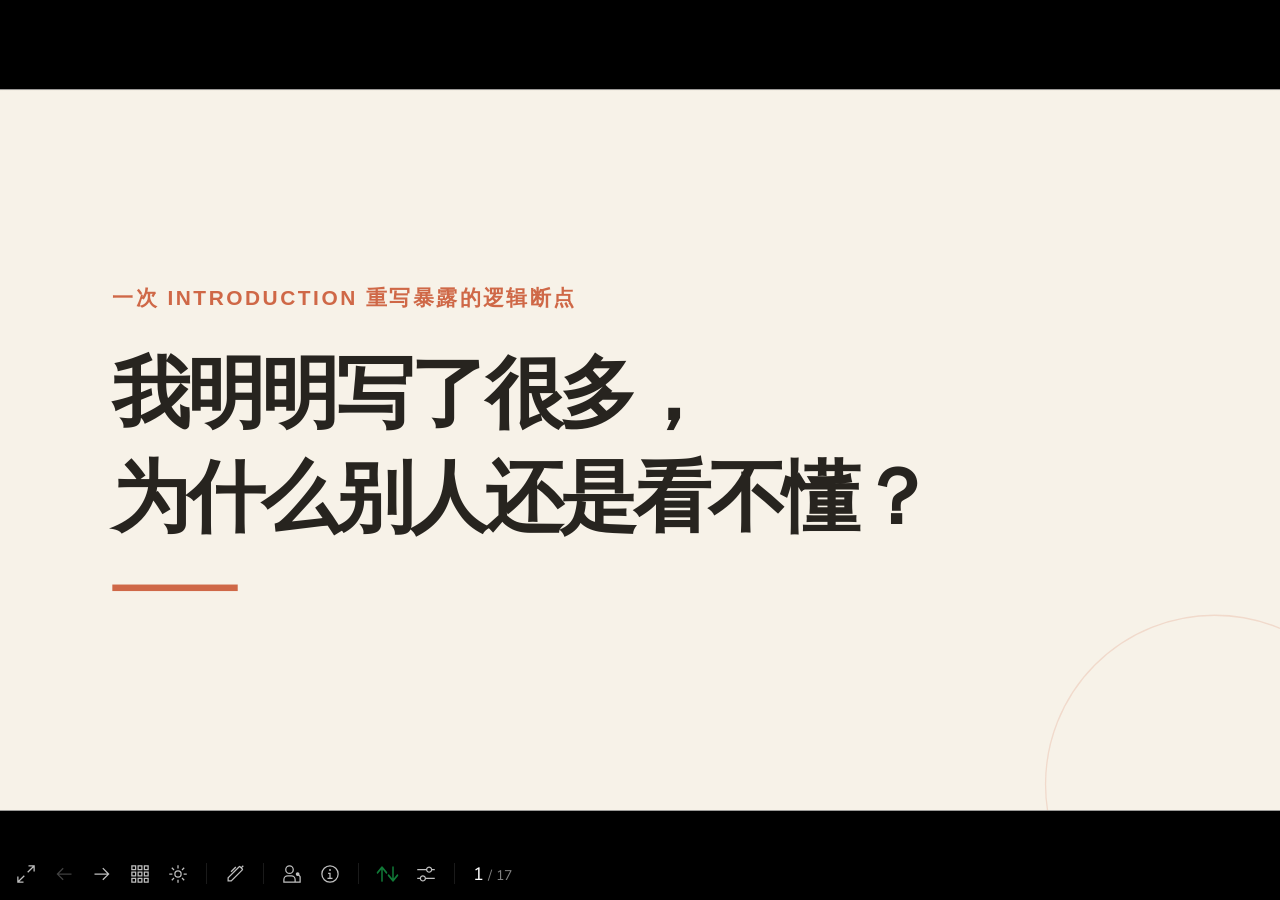
==== index.html @ 4e437a88 "init" ====
<!DOCTYPE html>
<html lang="en">
<head>
<meta charset="utf-8">
<meta name="viewport" content="width=device-width, initial-scale=1">
<title>我明明写了很多，为什么别人还是看不懂？ - Slidev</title>
<link rel="stylesheet" href="https://fonts.googleapis.com/css2?family=Nunito+Sans:wght@200;400;600&family=Fira+Code:wght@200;400;600&display=swap" type="text/css">
<link rel="icon" href="https://cdn.jsdelivr.net/gh/slidevjs/slidev/assets/favicon.png">
<meta http-equiv="Content-Type" content="text/html; charset=UTF-8">
<meta property="slidev:version" content="52.18.0">
<meta name="description" content="&quot;一次 Introduction 重写带来的逻辑表达反思&quot;">
<meta property="og:title" content="我明明写了很多，为什么别人还是看不懂？ - Slidev">
<meta property="og:description" content="&quot;一次 Introduction 重写带来的逻辑表达反思&quot;">  <script type="module" crossorigin src="/assets/index-DtK5-fN3.js"></script>
  <link rel="modulepreload" crossorigin href="/assets/rolldown-runtime-QTnfLwEv.js">
  <link rel="modulepreload" crossorigin href="/assets/modules/shiki-d3azfjX4.js">
  <link rel="modulepreload" crossorigin href="/assets/_plugin-vue_export-helper-BDNMzG2s.js">
  <link rel="modulepreload" crossorigin href="/assets/modules/vue-CnEUU8X8.js">
  <link rel="modulepreload" crossorigin href="/assets/slidev/context-n7E40d1c.js">
  <link rel="modulepreload" crossorigin href="/assets/slidev/useNav-CLJ7ISI-.js">
  <link rel="modulepreload" crossorigin href="/assets/syncState-e3DJN1lL.js">
  <link rel="stylesheet" crossorigin href="/assets/modules/shiki-BrmBd2_v.css">
  <link rel="stylesheet" crossorigin href="/assets/index-ijHdXy5P.css">
</head>
<body>
  <div id="app"></div>
  <div id="mermaid-rendering-container"></div>
  
</body>
</html>
---- assets/modules/shiki-BrmBd2_v.css ----
.shiki-magic-move-container{white-space:pre;position:relative}.shiki-magic-move-line-number{opacity:.3;-webkit-user-select:none;user-select:none}.shiki-magic-move-item{transition:color var(--smm-duration,.5s) var(--smm-easing,"ease");display:inline-block}.shiki-magic-move-enter-active,.shiki-magic-move-leave-active,.shiki-magic-move-move{transition:all var(--smm-duration,.5s) var(--smm-easing,"ease")}.shiki-magic-move-container-resize,.shiki-magic-move-container-restyle{transition:all var(--smm-duration,.5s) var(--smm-easing,"ease");transition-delay:calc(var(--smm-duration,.5s)*var(--smm-delay-container,1))}.shiki-magic-move-move{transition-delay:calc(var(--smm-duration,.5s)*var(--smm-delay-move,1) + var(--smm-stagger,0));z-index:1}.shiki-magic-move-enter-active{transition-delay:calc(var(--smm-duration,.5s)*var(--smm-delay-enter,1) + var(--smm-stagger,0));z-index:1}.shiki-magic-move-leave-active{transition-delay:calc(var(--smm-duration,.5s)*var(--smm-delay-leave,1) + var(--smm-stagger,0))}.shiki-magic-move-enter-from,.shiki-magic-move-leave-to{opacity:0}br.shiki-magic-move-leave-active{display:none}.resize-observer[data-v-b329ee4c]{z-index:-1;pointer-events:none;opacity:0;background-color:#0000;border:none;width:100%;height:100%;display:block;position:absolute;top:0;left:0;overflow:hidden}.resize-observer[data-v-b329ee4c] object{pointer-events:none;z-index:-1;width:100%;height:100%;display:block;position:absolute;top:0;left:0;overflow:hidden}.v-popper__popper{z-index:10000;outline:none;top:0;left:0}.v-popper__popper.v-popper__popper--hidden{visibility:hidden;opacity:0;pointer-events:none;transition:opacity .15s,visibility .15s}.v-popper__popper.v-popper__popper--shown{visibility:visible;opacity:1;transition:opacity .15s}.v-popper__popper.v-popper__popper--skip-transition,.v-popper__popper.v-popper__popper--skip-transition>.v-popper__wrapper{transition:none!important}.v-popper__backdrop{width:100%;height:100%;display:none;position:absolute;top:0;left:0}.v-popper__inner{box-sizing:border-box;position:relative;overflow-y:auto}.v-popper__inner>div{z-index:1;max-width:inherit;max-height:inherit;position:relative}.v-popper__arrow-container{width:10px;height:10px;position:absolute}.v-popper__popper--arrow-overflow .v-popper__arrow-container,.v-popper__popper--no-positioning .v-popper__arrow-container{display:none}.v-popper__arrow-inner,.v-popper__arrow-outer{border-style:solid;width:0;height:0;position:absolute;top:0;left:0}.v-popper__arrow-inner{visibility:hidden;border-width:7px}.v-popper__arrow-outer{border-width:6px}.v-popper__popper[data-popper-placement^=top] .v-popper__arrow-inner,.v-popper__popper[data-popper-placement^=bottom] .v-popper__arrow-inner{left:-2px}.v-popper__popper[data-popper-placement^=top] .v-popper__arrow-outer,.v-popper__popper[data-popper-placement^=bottom] .v-popper__arrow-outer{left:-1px}.v-popper__popper[data-popper-placement^=top] .v-popper__arrow-inner,.v-popper__popper[data-popper-placement^=top] .v-popper__arrow-outer{border-bottom-width:0;border-bottom-color:#0000!important;border-left-color:#0000!important;border-right-color:#0000!important}.v-popper__popper[data-popper-placement^=top] .v-popper__arrow-inner{top:-2px}.v-popper__popper[data-popper-placement^=bottom] .v-popper__arrow-container{top:0}.v-popper__popper[data-popper-placement^=bottom] .v-popper__arrow-inner,.v-popper__popper[data-popper-placement^=bottom] .v-popper__arrow-outer{border-top-width:0;border-top-color:#0000!important;border-left-color:#0000!important;border-right-color:#0000!important}.v-popper__popper[data-popper-placement^=bottom] .v-popper__arrow-inner{top:-4px}.v-popper__popper[data-popper-placement^=bottom] .v-popper__arrow-outer{top:-6px}.v-popper__popper[data-popper-placement^=left] .v-popper__arrow-inner,.v-popper__popper[data-popper-placement^=right] .v-popper__arrow-inner{top:-2px}.v-popper__popper[data-popper-placement^=left] .v-popper__arrow-outer,.v-popper__popper[data-popper-placement^=right] .v-popper__arrow-outer{top:-1px}.v-popper__popper[data-popper-placement^=right] .v-popper__arrow-inner,.v-popper__popper[data-popper-placement^=right] .v-popper__arrow-outer{border-left-width:0;border-top-color:#0000!important;border-bottom-color:#0000!important;border-left-color:#0000!important}.v-popper__popper[data-popper-placement^=right] .v-popper__arrow-inner{left:-4px}.v-popper__popper[data-popper-placement^=right] .v-popper__arrow-outer{left:-6px}.v-popper__popper[data-popper-placement^=left] .v-popper__arrow-container{right:-10px}.v-popper__popper[data-popper-placement^=left] .v-popper__arrow-inner,.v-popper__popper[data-popper-placement^=left] .v-popper__arrow-outer{border-right-width:0;border-top-color:#0000!important;border-bottom-color:#0000!important;border-right-color:#0000!important}.v-popper__popper[data-popper-placement^=left] .v-popper__arrow-inner{left:-2px}.v-popper--theme-tooltip .v-popper__inner{color:#fff;background:#000c;border-radius:6px;padding:7px 12px 6px}.v-popper--theme-tooltip .v-popper__arrow-outer{border-color:#000c}.v-popper--theme-dropdown .v-popper__inner{color:#000;background:#fff;border:1px solid #ddd;border-radius:6px;box-shadow:0 6px 30px #0000001a}.v-popper--theme-dropdown .v-popper__arrow-inner{visibility:visible;border-color:#fff}.v-popper--theme-dropdown .v-popper__arrow-outer{border-color:#ddd}:root{--twoslash-border-color:#8888;--twoslash-underline-color:currentColor;--twoslash-highlighted-border:#c37d0d50;--twoslash-highlighted-bg:#c37d0d20;--twoslash-popup-bg:#f8f8f8;--twoslash-popup-color:inherit;--twoslash-popup-shadow:#00000014 0px 1px 4px;--twoslash-docs-color:#888;--twoslash-docs-font:sans-serif;--twoslash-code-font:inherit;--twoslash-code-font-size:1em;--twoslash-matched-color:inherit;--twoslash-unmatched-color:#888;--twoslash-cursor-color:#8888;--twoslash-error-color:#d45656;--twoslash-error-bg:#d4565620;--twoslash-warn-color:#c37d0d;--twoslash-warn-bg:#c37d0d20;--twoslash-tag-color:#3772cf;--twoslash-tag-bg:#3772cf20;--twoslash-tag-warn-color:var(--twoslash-warn-color);--twoslash-tag-warn-bg:var(--twoslash-warn-bg);--twoslash-tag-annotate-color:#1ba673;--twoslash-tag-annotate-bg:#1ba67320}@media (prefers-reduced-motion:reduce){.twoslash *{transition:none!important}}.twoslash:hover .twoslash-hover{border-color:var(--twoslash-underline-color)}.twoslash .twoslash-hover{border-bottom:1px dotted #0000;transition:border-color .3s;position:relative}.twoslash .twoslash-popup-container{opacity:0;background:var(--twoslash-popup-bg);color:var(--twoslash-popup-color);border:1px solid var(--twoslash-border-color);pointer-events:none;z-index:10;-webkit-user-select:none;user-select:none;text-align:left;box-shadow:var(--twoslash-popup-shadow);border-radius:4px;flex-direction:column;transition:opacity .3s;display:inline-flex;position:absolute;transform:translateY(1.1em)}.twoslash .twoslash-query-persisted .twoslash-popup-container{z-index:9;transform:translateY(1.5em)}.twoslash .twoslash-hover:hover .twoslash-popup-container,.twoslash .twoslash-error-hover:hover .twoslash-popup-container,.twoslash .twoslash-query-persisted .twoslash-popup-container,.twoslash .twoslash-query-line .twoslash-popup-container{opacity:1;pointer-events:auto}.twoslash .twoslash-popup-container:hover{-webkit-user-select:auto;user-select:auto}.twoslash .twoslash-popup-arrow{border-top:1px solid var(--twoslash-border-color);border-right:1px solid var(--twoslash-border-color);background:var(--twoslash-popup-bg);pointer-events:none;width:6px;height:6px;position:absolute;top:-4px;left:1em;transform:rotate(-45deg)}.twoslash .twoslash-popup-code,.twoslash .twoslash-popup-error,.twoslash .twoslash-popup-docs{padding:6px 8px!important}.twoslash .twoslash-popup-code{font-family:var(--twoslash-code-font);font-size:var(--twoslash-code-font-size)}.twoslash .twoslash-popup-docs{color:var(--twoslash-docs-color);font-family:var(--twoslash-docs-font);border-top:1px solid var(--twoslash-border-color);font-size:.8em}.twoslash .twoslash-popup-error{color:var(--twoslash-error-color);background-color:var(--twoslash-error-bg);font-family:var(--twoslash-docs-font);font-size:.8em}.twoslash .twoslash-popup-docs-tags{font-family:var(--twoslash-docs-font);flex-direction:column;display:flex}.twoslash .twoslash-popup-docs-tags,.twoslash .twoslash-popup-docs-tag-name{margin-right:.5em}.twoslash .twoslash-popup-docs-tag-name{font-family:var(--twoslash-code-font)}.twoslash .twoslash-query-line .twoslash-popup-container{margin-bottom:1.4em;position:relative;transform:translateY(.6em)}.twoslash .twoslash-error-line{background-color:var(--twoslash-error-bg);border-left:3px solid var(--twoslash-error-color);color:var(--twoslash-error-color);width:max-content;min-width:100%;margin:.2em 0;padding:6px 12px;position:relative}.twoslash .twoslash-error-line.twoslash-error-level-warning{background-color:var(--twoslash-warn-bg);border-left:3px solid var(--twoslash-warn-color);color:var(--twoslash-warn-color)}.twoslash .twoslash-error{background:url("data:image/svg+xml,%3Csvg%20xmlns%3D'http%3A%2F%2Fwww.w3.org%2F2000%2Fsvg'%20viewBox%3D'0%200%206%203'%20enable-background%3D'new%200%200%206%203'%20height%3D'3'%20width%3D'6'%3E%3Cg%20fill%3D'%23c94824'%3E%3Cpolygon%20points%3D'5.5%2C0%202.5%2C3%201.1%2C3%204.1%2C0'%2F%3E%3Cpolygon%20points%3D'4%2C0%206%2C2%206%2C0.6%205.4%2C0'%2F%3E%3Cpolygon%20points%3D'0%2C2%201%2C3%202.4%2C3%200%2C0.6'%2F%3E%3C%2Fg%3E%3C%2Fsvg%3E") 0 100% repeat-x;padding-bottom:2px}.twoslash .twoslash-error.twoslash-error-level-warning{background:url("data:image/svg+xml,%3Csvg%20xmlns%3D'http%3A%2F%2Fwww.w3.org%2F2000%2Fsvg'%20viewBox%3D'0%200%206%203'%20enable-background%3D'new%200%200%206%203'%20height%3D'3'%20width%3D'6'%3E%3Cg%20fill%3D'%23c37d0d'%3E%3Cpolygon%20points%3D'5.5%2C0%202.5%2C3%201.1%2C3%204.1%2C0'%2F%3E%3Cpolygon%20points%3D'4%2C0%206%2C2%206%2C0.6%205.4%2C0'%2F%3E%3Cpolygon%20points%3D'0%2C2%201%2C3%202.4%2C3%200%2C0.6'%2F%3E%3C%2Fg%3E%3C%2Fsvg%3E") 0 100% repeat-x;padding-bottom:2px}.twoslash .twoslash-completion-cursor{position:relative}.twoslash .twoslash-completion-cursor .twoslash-completion-list{-webkit-user-select:none;user-select:none;z-index:8;box-shadow:var(--twoslash-popup-shadow);background:var(--twoslash-popup-bg);border:1px solid var(--twoslash-border-color);margin:3px 0 0 -1px;display:inline-block;position:absolute;top:0;left:0;transform:translateY(1.2em)}.twoslash-completion-list{flex-direction:column;gap:4px;width:240px;padding:4px;font-size:.8rem;display:flex}.twoslash-completion-list:hover{-webkit-user-select:auto;user-select:auto}.twoslash-completion-list:before{background-color:var(--twoslash-cursor-color);content:" ";width:2px;height:1.4em;position:absolute;top:-1.6em;left:-1px}.twoslash-completion-list li{align-items:center;gap:.25em;line-height:1em;display:flex;overflow:hidden}.twoslash-completion-list li span.twoslash-completions-unmatched{color:var(--twoslash-unmatched-color)}.twoslash-completion-list .deprecated{opacity:.5;text-decoration:line-through}.twoslash-completion-list li span.twoslash-completions-matched{color:var(--twoslash-matched-color)}.twoslash-highlighted{background-color:var(--twoslash-highlighted-bg);border:1px solid var(--twoslash-highlighted-border);border-radius:4px;margin:-1px -3px;padding:1px 2px}.twoslash-completion-list .twoslash-completions-icon{color:var(--twoslash-unmatched-color);flex:none;width:1em}.twoslash .twoslash-tag-line{background-color:var(--twoslash-tag-bg);border-left:3px solid var(--twoslash-tag-color);color:var(--twoslash-tag-color);align-items:center;gap:.3em;width:max-content;min-width:100%;margin:.2em 0;padding:6px 10px;display:flex;position:relative}.twoslash .twoslash-tag-line .twoslash-tag-icon{width:1.1em;color:inherit}.twoslash .twoslash-tag-line.twoslash-tag-error-line{background-color:var(--twoslash-error-bg);border-left:3px solid var(--twoslash-error-color);color:var(--twoslash-error-color)}.twoslash .twoslash-tag-line.twoslash-tag-warn-line{background-color:var(--twoslash-tag-warn-bg);border-left:3px solid var(--twoslash-tag-warn-color);color:var(--twoslash-tag-warn-color)}.twoslash .twoslash-tag-line.twoslash-tag-annotate-line{background-color:var(--twoslash-tag-annotate-bg);border-left:3px solid var(--twoslash-tag-annotate-color);color:var(--twoslash-tag-annotate-color)}:root{--twoslash-popup-bg:var(--vp-c-bg,inherit);--twoslash-popup-color:var(--vp-c-text-1);--twoslash-docs-color:var(--vp-c-text-1);--twoslash-docs-font:var(--vp-font-family-base);--twoslash-code-font:var(--vp-font-family-mono);--twoslash-code-size:var(--vp-code-font-size);--twoslash-underline-color:#8888;--twoslash-border-color:var(--vp-c-border);--twoslash-cursor-color:var(--vp-c-brand);--twoslash-matched-color:var(--vp-c-brand);--twoslash-unmatched-color:var(--vp-c-text-2)}.v-popper--theme-twoslash{z-index:calc(var(--vp-z-index-local-nav) - 1)}.v-popper--theme-twoslash .v-popper__inner{background:var(--twoslash-popup-bg);color:var(--twoslash-popup-color);border-color:var(--twoslash-border-color)}.v-popper--theme-twoslash .v-popper__arrow-outer{border-color:var(--twoslash-border-color)}.v-popper--theme-twoslash .v-popper__arrow-inner{border-color:var(--twoslash-popup-bg)}.twoslash-popup-container{transform:translateY(1.5em)}.twoslash-query-persisted .twoslash-popup-container{transform:translateY(1.8em)}.twoslash .v-popper{display:inline-block}.twoslash-completion-list .twoslash-completions-icon{color:var(--twoslash-unmatched-color)!important}.twoslash-floating .twoslash-popup-code{width:fit-content;min-width:100%;max-width:600px;line-height:var(--vp-code-line-height);font-size:var(--twoslash-code-size);white-space:pre-wrap;padding:6px 12px;transition:color .5s;display:block}.twoslash-floating .twoslash-popup-docs,.twoslash-floating .twoslash-popup-error{font-family:var(--twoslash-docs-font);text-wrap:balance;max-width:700px;max-height:500px;font-size:.9em;overflow:hidden auto;padding:12px!important}.twoslash-floating .twoslash-popup-docs p:first-child,.twoslash-floating .twoslash-popup-error p:first-child{margin-top:0}.twoslash-floating .twoslash-popup-docs p:last-child,.twoslash-floating .twoslash-popup-error p:last-child{margin-bottom:0}.twoslash-floating .twoslash-popup-docs{border-top:1px solid var(--twoslash-border-color);color:var(--twoslash-docs-color)}.twoslash-floating .twoslash-popup-error{color:var(--twoslash-error-color)}.twoslash-floating .twoslash-popup-error.twoslash-error-level-warning{color:var(--twoslash-warn-color)}.twoslash-floating .twoslash-popup-docs p,.twoslash-floating .twoslash-popup-error p{text-wrap:balance;margin:6px 0}.twoslash-floating .twoslash-popup-docs pre .twoslash-floating .twoslash-popup-error pre{background-color:var(--vp-code-block-bg);border-radius:8px;margin:6px -2px;padding:12px;overflow-x:auto}.twoslash-floating .twoslash-popup-docs-tags{flex-direction:column;display:flex;padding:8px 12px!important}.twoslash-floating .twoslash-popup-docs-tags .twoslash-popup-docs-tag-name{font-family:var(--twoslash-code-font);color:var(--twoslash-unmatched-color);margin-right:.5em}.twoslash-completion-cursor{background:var(--twoslash-cursor-color);-webkit-user-select:none;user-select:none;width:2px;height:1.2em;margin-bottom:-.2em;display:inline-block}.twoslash-floating.twoslash-completion .v-popper__arrow-container{display:none}.twoslash-floating.twoslash-completion .twoslash-completion-list{font-family:var(--twoslash-code-font);padding:6px;font-size:var(--twoslash-code-size)!important}.twoslash-floating.twoslash-completion .twoslash-completion-list li{padding:3px 0}.twoslash-error:empty,.twoslash-error-empty{vertical-align:middle;min-width:.55em;min-height:1.2em;display:inline-block}
---- assets/index-ijHdXy5P.css ----
*,:before,:after{box-sizing:border-box;border-style:solid;border-width:0;border-color:var(--un-default-border-color,#e5e7eb)}:before,:after{--un-content:""}html,:host{-webkit-text-size-adjust:100%;tab-size:4;font-feature-settings:normal;font-variation-settings:normal;-webkit-tap-highlight-color:transparent;font-family:ui-sans-serif,system-ui,sans-serif,Apple Color Emoji,Segoe UI Emoji,Segoe UI Symbol,Noto Color Emoji;line-height:1.5}body{line-height:inherit;margin:0}hr{height:0;color:inherit;border-top-width:1px}abbr:where([title]){-webkit-text-decoration:underline dotted;text-decoration:underline dotted}h1,h2,h3,h4,h5,h6{font-size:inherit;font-weight:inherit}a{color:inherit;-webkit-text-decoration:inherit;text-decoration:inherit}b,strong{font-weight:bolder}code,kbd,samp,pre{font-feature-settings:normal;font-variation-settings:normal;font-family:ui-monospace,SFMono-Regular,Menlo,Monaco,Consolas,Liberation Mono,Courier New,monospace;font-size:1em}small{font-size:80%}sub,sup{vertical-align:baseline;font-size:75%;line-height:0;position:relative}sub{bottom:-.25em}sup{top:-.5em}table{text-indent:0;border-color:inherit;border-collapse:collapse}button,input,optgroup,select,textarea{font-feature-settings:inherit;font-variation-settings:inherit;font-family:inherit;font-size:100%;font-weight:inherit;line-height:inherit;color:inherit;margin:0;padding:0}button,select{text-transform:none}button,[type=button],[type=reset],[type=submit]{-webkit-appearance:button;background-color:#0000;background-image:none}:-moz-focusring{outline:auto}:-moz-ui-invalid{box-shadow:none}progress{vertical-align:baseline}::-webkit-inner-spin-button{height:auto}::-webkit-outer-spin-button{height:auto}[type=search]{-webkit-appearance:textfield;outline-offset:-2px}::-webkit-search-decoration{-webkit-appearance:none}::-webkit-file-upload-button{-webkit-appearance:button;font:inherit}summary{display:list-item}blockquote,dl,dd,h1,h2,h3,h4,h5,h6,hr,figure,p,pre{margin:0}fieldset{margin:0;padding:0}legend{padding:0}ol,ul,menu{margin:0;padding:0;list-style:none}dialog{padding:0}textarea{resize:vertical}input::placeholder,textarea::placeholder{opacity:1;color:#9ca3af}button,[role=button]{cursor:pointer}:disabled{cursor:default}img,svg,video,canvas,audio,iframe,embed,object{vertical-align:middle;display:block}img,video{max-width:100%;height:auto}[hidden]:where(:not([hidden=until-found])){display:none}*,:before,:after,::backdrop{--un-rotate:0;--un-rotate-x:0;--un-rotate-y:0;--un-rotate-z:0;--un-scale-x:1;--un-scale-y:1;--un-scale-z:1;--un-skew-x:0;--un-skew-y:0;--un-translate-x:0;--un-translate-y:0;--un-translate-z:0;--un-pan-x: ;--un-pan-y: ;--un-pinch-zoom: ;--un-scroll-snap-strictness:proximity;--un-ordinal: ;--un-slashed-zero: ;--un-numeric-figure: ;--un-numeric-spacing: ;--un-numeric-fraction: ;--un-border-spacing-x:0;--un-border-spacing-y:0;--un-ring-offset-shadow:0 0 #0000;--un-ring-shadow:0 0 #0000;--un-shadow-inset: ;--un-shadow:0 0 #0000;--un-ring-inset: ;--un-ring-offset-width:0px;--un-ring-offset-color:#fff;--un-ring-width:0px;--un-ring-color:#93c5fd80;--un-blur: ;--un-brightness: ;--un-contrast: ;--un-drop-shadow: ;--un-grayscale: ;--un-hue-rotate: ;--un-invert: ;--un-saturate: ;--un-sepia: ;--un-backdrop-blur: ;--un-backdrop-brightness: ;--un-backdrop-contrast: ;--un-backdrop-grayscale: ;--un-backdrop-hue-rotate: ;--un-backdrop-invert: ;--un-backdrop-opacity: ;--un-backdrop-saturate: ;--un-backdrop-sepia: }.prose{color:var(--un-prose-body);max-width:65ch}.prose :where(p):not(:where([class~=not-prose],[class~=not-prose] *)){margin-top:1.25em;margin-bottom:1.25em}.prose :where([class~=lead]):not(:where([class~=not-prose],[class~=not-prose] *)){color:var(--un-prose-lead);margin-top:1.2em;margin-bottom:1.2em;font-size:1.25em;line-height:1.6}.prose :where(a):not(:where([class~=not-prose],[class~=not-prose] *)){color:var(--un-prose-links);font-weight:500;text-decoration:underline}.prose :where(strong):not(:where([class~=not-prose],[class~=not-prose] *)){color:var(--un-prose-bold);font-weight:600}.prose :where(a strong):not(:where([class~=not-prose],[class~=not-prose] *)),.prose :where(blockquote strong):not(:where([class~=not-prose],[class~=not-prose] *)),.prose :where(thead th strong):not(:where([class~=not-prose],[class~=not-prose] *)){color:inherit}.prose :where(ol):not(:where([class~=not-prose],[class~=not-prose] *)){margin-top:1.25em;margin-bottom:1.25em;padding-inline-start:1.625em;list-style-type:decimal}.prose :where(ol[type=A]):not(:where([class~=not-prose],[class~=not-prose] *)){list-style-type:upper-alpha}.prose :where(ol[type=a]):not(:where([class~=not-prose],[class~=not-prose] *)){list-style-type:lower-alpha}.prose :where(ol[type=A s]):not(:where([class~=not-prose],[class~=not-prose] *)){list-style-type:upper-alpha}.prose :where(ol[type=a s]):not(:where([class~=not-prose],[class~=not-prose] *)){list-style-type:lower-alpha}.prose :where(ol[type=I]):not(:where([class~=not-prose],[class~=not-prose] *)){list-style-type:upper-roman}.prose :where(ol[type=i]):not(:where([class~=not-prose],[class~=not-prose] *)){list-style-type:lower-roman}.prose :where(ol[type=I s]):not(:where([class~=not-prose],[class~=not-prose] *)){list-style-type:upper-roman}.prose :where(ol[type=i s]):not(:where([class~=not-prose],[class~=not-prose] *)){list-style-type:lower-roman}.prose :where(ol[type="1"]):not(:where([class~=not-prose],[class~=not-prose] *)){list-style-type:decimal}.prose :where(ul):not(:where([class~=not-prose],[class~=not-prose] *)){margin-top:1.25em;margin-bottom:1.25em;padding-inline-start:1.625em;list-style-type:disc}.prose :where(ol>li):not(:where([class~=not-prose],[class~=not-prose] *))::marker{color:var(--un-prose-counters);font-weight:400}.prose :where(ul>li):not(:where([class~=not-prose],[class~=not-prose] *))::marker{color:var(--un-prose-bullets)}.prose :where(dt):not(:where([class~=not-prose],[class~=not-prose] *)){color:var(--un-prose-headings);margin-top:1.25em;font-weight:600}.prose :where(hr):not(:where([class~=not-prose],[class~=not-prose] *)){border-color:var(--un-prose-hr);border-top-width:1px;margin-top:3em;margin-bottom:3em}.prose :where(blockquote):not(:where([class~=not-prose],[class~=not-prose] *)){color:var(--un-prose-quotes);border-inline-start-width:.25rem;border-inline-start-color:var(--un-prose-quote-borders);quotes:"“""”""‘""’";margin-top:1.6em;margin-bottom:1.6em;padding-inline-start:1em;font-style:italic;font-weight:500}.prose :where(blockquote p:first-of-type):not(:where([class~=not-prose],[class~=not-prose] *)):before{content:open-quote}.prose :where(blockquote p:last-of-type):not(:where([class~=not-prose],[class~=not-prose] *)):after{content:close-quote}.prose :where(h1):not(:where([class~=not-prose],[class~=not-prose] *)){color:var(--un-prose-headings);margin-top:0;margin-bottom:.888889em;font-size:2.25em;font-weight:800;line-height:1.11111}.prose :where(h1 strong):not(:where([class~=not-prose],[class~=not-prose] *)){color:inherit;font-weight:900}.prose :where(h2):not(:where([class~=not-prose],[class~=not-prose] *)){color:var(--un-prose-headings);margin-top:2em;margin-bottom:1em;font-size:1.5em;font-weight:700;line-height:1.33333}.prose :where(h2 strong):not(:where([class~=not-prose],[class~=not-prose] *)){color:inherit;font-weight:800}.prose :where(h3):not(:where([class~=not-prose],[class~=not-prose] *)){color:var(--un-prose-headings);margin-top:1.6em;margin-bottom:.6em;font-size:1.25em;font-weight:600;line-height:1.6}.prose :where(h3 strong):not(:where([class~=not-prose],[class~=not-prose] *)){color:inherit;font-weight:700}.prose :where(h4):not(:where([class~=not-prose],[class~=not-prose] *)){color:var(--un-prose-headings);margin-top:1.5em;margin-bottom:.5em;font-weight:600;line-height:1.5}.prose :where(h4 strong):not(:where([class~=not-prose],[class~=not-prose] *)){color:inherit;font-weight:700}.prose :where(img):not(:where([class~=not-prose],[class~=not-prose] *)){margin-top:2em;margin-bottom:2em}.prose :where(picture):not(:where([class~=not-prose],[class~=not-prose] *)){margin-top:2em;margin-bottom:2em;display:block}.prose :where(video):not(:where([class~=not-prose],[class~=not-prose] *)){margin-top:2em;margin-bottom:2em}.prose :where(kbd):not(:where([class~=not-prose],[class~=not-prose] *)){color:var(--un-prose-kbd);box-shadow:0 0 0 1px rgb(var(--un-prose-kbd-shadows) / 10%), 0 3px 0 rgb(var(--un-prose-kbd-shadows) / 10%);padding-top:.1875em;padding-inline-end:.375em;padding-bottom:.1875em;border-radius:.3125rem;padding-inline-start:.375em;font-family:inherit;font-size:.875em;font-weight:500}.prose :where(code):not(:where([class~=not-prose],[class~=not-prose] *)){color:var(--un-prose-code);font-size:.875em;font-weight:600}.prose :where(code):not(:where([class~=not-prose],[class~=not-prose] *)):before,.prose :where(code):not(:where([class~=not-prose],[class~=not-prose] *)):after{content:"`"}.prose :where(a code):not(:where([class~=not-prose],[class~=not-prose] *)),.prose :where(h1 code):not(:where([class~=not-prose],[class~=not-prose] *)){color:inherit}.prose :where(h2 code):not(:where([class~=not-prose],[class~=not-prose] *)){color:inherit;font-size:.875em}.prose :where(h3 code):not(:where([class~=not-prose],[class~=not-prose] *)){color:inherit;font-size:.9em}.prose :where(h4 code):not(:where([class~=not-prose],[class~=not-prose] *)),.prose :where(blockquote code):not(:where([class~=not-prose],[class~=not-prose] *)),.prose :where(thead th code):not(:where([class~=not-prose],[class~=not-prose] *)){color:inherit}.prose :where(pre):not(:where([class~=not-prose],[class~=not-prose] *)){color:var(--un-prose-pre-code);background-color:var(--un-prose-pre-bg);padding-top:.857143em;padding-inline-end:1.14286em;padding-bottom:.857143em;border-radius:.375rem;margin-top:1.71429em;margin-bottom:1.71429em;padding-inline-start:1.14286em;font-size:.875em;font-weight:400;line-height:1.71429;overflow-x:auto}.prose :where(pre code):not(:where([class~=not-prose],[class~=not-prose] *)){font-weight:inherit;color:inherit;font-size:inherit;font-family:inherit;line-height:inherit;background-color:#0000;border-width:0;border-radius:0;padding:0}.prose :where(pre code):not(:where([class~=not-prose],[class~=not-prose] *)):before,.prose :where(pre code):not(:where([class~=not-prose],[class~=not-prose] *)):after{content:none}.prose :where(table):not(:where([class~=not-prose],[class~=not-prose] *)){table-layout:auto;width:100%;margin-top:2em;margin-bottom:2em;font-size:.875em;line-height:1.71429}.prose :where(thead):not(:where([class~=not-prose],[class~=not-prose] *)){border-bottom-width:1px;border-bottom-color:var(--un-prose-th-borders)}.prose :where(thead th):not(:where([class~=not-prose],[class~=not-prose] *)){color:var(--un-prose-headings);vertical-align:bottom;padding-inline-end:.571429em;padding-bottom:.571429em;padding-inline-start:.571429em;font-weight:600}.prose :where(tbody tr):not(:where([class~=not-prose],[class~=not-prose] *)){border-bottom-width:1px;border-bottom-color:var(--un-prose-td-borders)}.prose :where(tbody tr:last-child):not(:where([class~=not-prose],[class~=not-prose] *)){border-bottom-width:0}.prose :where(tbody td):not(:where([class~=not-prose],[class~=not-prose] *)){vertical-align:baseline}.prose :where(tfoot):not(:where([class~=not-prose],[class~=not-prose] *)){border-top-width:1px;border-top-color:var(--un-prose-th-borders)}.prose :where(tfoot td):not(:where([class~=not-prose],[class~=not-prose] *)){vertical-align:top}.prose :where(th,td):not(:where([class~=not-prose],[class~=not-prose] *)){text-align:start}.prose :where(figure>*):not(:where([class~=not-prose],[class~=not-prose] *)){margin-top:0;margin-bottom:0}.prose :where(figcaption):not(:where([class~=not-prose],[class~=not-prose] *)){color:var(--un-prose-captions);margin-top:.857143em;font-size:.875em;line-height:1.42857}.prose{font-size:1rem;line-height:1.75}.prose :where(picture>img):not(:where([class~=not-prose],[class~=not-prose] *)){margin-top:0;margin-bottom:0}.prose :where(li):not(:where([class~=not-prose],[class~=not-prose] *)){margin-top:.5em;margin-bottom:.5em}.prose :where(ol>li):not(:where([class~=not-prose],[class~=not-prose] *)),.prose :where(ul>li):not(:where([class~=not-prose],[class~=not-prose] *)){padding-inline-start:.375em}.prose :where():not(:where([class~=not-prose],[class~=not-prose] *)){margin-top:1.25em;margin-bottom:1.25em}.prose :where(ul ul,ul ol,ol ul,ol ol):not(:where([class~=not-prose],[class~=not-prose] *)){margin-top:.75em;margin-bottom:.75em}.prose :where(dl):not(:where([class~=not-prose],[class~=not-prose] *)){margin-top:1.25em;margin-bottom:1.25em}.prose :where(dd):not(:where([class~=not-prose],[class~=not-prose] *)){margin-top:.5em;padding-inline-start:1.625em}.prose :where(hr+*):not(:where([class~=not-prose],[class~=not-prose] *)),.prose :where(h2+*):not(:where([class~=not-prose],[class~=not-prose] *)),.prose :where(h3+*):not(:where([class~=not-prose],[class~=not-prose] *)),.prose :where(h4+*):not(:where([class~=not-prose],[class~=not-prose] *)){margin-top:0}.prose :where(thead th:first-child):not(:where([class~=not-prose],[class~=not-prose] *)){padding-inline-start:0}.prose :where(thead th:last-child):not(:where([class~=not-prose],[class~=not-prose] *)){padding-inline-end:0}.prose :where(tbody td,tfoot td):not(:where([class~=not-prose],[class~=not-prose] *)){padding-top:.571429em;padding-inline-end:.571429em;padding-bottom:.571429em;padding-inline-start:.571429em}.prose :where(tbody td:first-child,tfoot td:first-child):not(:where([class~=not-prose],[class~=not-prose] *)){padding-inline-start:0}.prose :where(tbody td:last-child,tfoot td:last-child):not(:where([class~=not-prose],[class~=not-prose] *)){padding-inline-end:0}.prose :where(figure):not(:where([class~=not-prose],[class~=not-prose] *)){margin-top:2em;margin-bottom:2em}.prose :where():not(:where([class~=not-prose],[class~=not-prose] *)){margin-top:0;margin-bottom:0}.prose{--un-prose-body:#374151;--un-prose-invert-body:#d1d5db;--un-prose-headings:#111827;--un-prose-invert-headings:white;--un-prose-lead:#4b5563;--un-prose-invert-lead:#9ca3af;--un-prose-links:#111827;--un-prose-invert-links:white;--un-prose-bold:#111827;--un-prose-invert-bold:white;--un-prose-counters:#6b7280;--un-prose-invert-counters:#9ca3af;--un-prose-bullets:#d1d5db;--un-prose-invert-bullets:#4b5563;--un-prose-hr:#e5e7eb;--un-prose-invert-hr:#374151;--un-prose-quotes:#111827;--un-prose-invert-quotes:#f3f4f6;--un-prose-quote-borders:#e5e7eb;--un-prose-invert-quote-borders:#374151;--un-prose-captions:#6b7280;--un-prose-invert-captions:#9ca3af;--un-prose-kbd:#111827;--un-prose-invert-kbd:white;--un-prose-kbd-shadows:#111827;--un-prose-invert-kbd-shadows:white;--un-prose-code:#111827;--un-prose-invert-code:white;--un-prose-pre-code:#e5e7eb;--un-prose-invert-pre-code:#d1d5db;--un-prose-pre-bg:#1f2937;--un-prose-invert-pre-bg:#00000080;--un-prose-th-borders:#d1d5db;--un-prose-invert-th-borders:#4b5563;--un-prose-td-borders:#e5e7eb;--un-prose-invert-td-borders:#374151}.dark .dark\:prose-invert{--un-prose-body:var(--un-prose-invert-body);--un-prose-headings:var(--un-prose-invert-headings);--un-prose-lead:var(--un-prose-invert-lead);--un-prose-links:var(--un-prose-invert-links);--un-prose-bold:var(--un-prose-invert-bold);--un-prose-counters:var(--un-prose-invert-counters);--un-prose-bullets:var(--un-prose-invert-bullets);--un-prose-hr:var(--un-prose-invert-hr);--un-prose-quotes:var(--un-prose-invert-quotes);--un-prose-quote-borders:var(--un-prose-invert-quote-borders);--un-prose-captions:var(--un-prose-invert-captions);--un-prose-kbd:var(--un-prose-invert-kbd);--un-prose-kbd-shadows:var(--un-prose-invert-kbd-shadows);--un-prose-code:var(--un-prose-invert-code);--un-prose-pre-code:var(--un-prose-invert-pre-code);--un-prose-pre-bg:var(--un-prose-invert-pre-bg);--un-prose-th-borders:var(--un-prose-invert-th-borders);--un-prose-td-borders:var(--un-prose-invert-td-borders)}.container{width:100%}.z-context-menu{z-index:60}.z-label{z-index:40}.z-menu{z-index:20}.z-modal{z-index:70}.z-nav{z-index:50}.slidev-glass-effect{--un-bg-opacity:1;background-color:rgb(255 255 255/var(--un-bg-opacity));--un-shadow:var(--un-shadow-inset) 0 20px 25px -5px var(--un-shadow-color,#0000001a),var(--un-shadow-inset) 0 8px 10px -6px var(--un-shadow-color,#0000001a);box-shadow:var(--un-ring-offset-shadow), var(--un-ring-shadow), var(--un-shadow);--un-backdrop-blur:blur(8px);-webkit-backdrop-filter:var(--un-backdrop-blur) var(--un-backdrop-brightness) var(--un-backdrop-contrast) var(--un-backdrop-grayscale) var(--un-backdrop-hue-rotate) var(--un-backdrop-invert) var(--un-backdrop-opacity) var(--un-backdrop-saturate) var(--un-backdrop-sepia);backdrop-filter:var(--un-backdrop-blur) var(--un-backdrop-brightness) var(--un-backdrop-contrast) var(--un-backdrop-grayscale) var(--un-backdrop-hue-rotate) var(--un-backdrop-invert) var(--un-backdrop-opacity) var(--un-backdrop-saturate) var(--un-backdrop-sepia);border-width:1px;border-color:#9ca3af33;--un-bg-opacity:.75!important}.border-main,.dark [border~=dark\:main],.dark [dark\:border~=main],[border-main=""],[border~=main]{border-color:#9ca3af33}.border-primary,.hover\:border-primary:hover{border-color:var(--slidev-theme-primary)}.bg-active{background-color:#9ca3af1a}.bg-main{--un-bg-opacity:1;background-color:rgb(255 255 255/var(--un-bg-opacity))}.dark .bg-main,.dark .slidev-glass-effect{--un-bg-opacity:1;background-color:rgb(18 18 18/var(--un-bg-opacity))}.bg-primary,[bg-primary=""]{background-color:var(--slidev-theme-primary)}.hover\:bg-active:hover,[hover\:bg-active=""]:hover{background-color:#9ca3af1a}.dark .text-main{--un-text-opacity:1;color:rgb(221 221 221/var(--un-text-opacity))}.text-main{--un-text-opacity:1;color:rgb(24 24 24/var(--un-text-opacity))}.text-primary,[text-primary=""]{color:var(--slidev-theme-primary)}@media (width>=640px){.container{max-width:640px}}@media (width>=768px){.container{max-width:768px}}@media (width>=1024px){.container{max-width:1024px}}@media (width>=1280px){.container{max-width:1280px}}@media (width>=1536px){.container{max-width:1536px}}:root{--color-note:#0969da;--color-tip:#1a7f37;--color-warning:#9a6700;--color-severe:#bc4c00;--color-caution:#d1242f;--color-important:#8250df}@media (prefers-color-scheme:dark){:root{--color-note:#2f81f7;--color-tip:#3fb950;--color-warning:#d29922;--color-severe:#db6d28;--color-caution:#f85149;--color-important:#a371f7}}.markdown-alert{color:inherit;border-left:.25em solid #888;margin-bottom:16px;padding:.5rem 1rem}.markdown-alert>:first-child{margin-top:0}.markdown-alert>:last-child{margin-bottom:0}.markdown-alert .markdown-alert-title{align-items:center;font-weight:500;line-height:1;display:flex}.markdown-alert .markdown-alert-title .octicon{vertical-align:text-bottom;fill:currentColor;margin-right:.5rem;display:inline-block;overflow:visible!important}.markdown-alert.markdown-alert-note{border-left-color:var(--color-note)}.markdown-alert.markdown-alert-note .markdown-alert-title{color:var(--color-note)}.markdown-alert.markdown-alert-important{border-left-color:var(--color-important)}.markdown-alert.markdown-alert-important .markdown-alert-title{color:var(--color-important)}.markdown-alert.markdown-alert-warning{border-left-color:var(--color-warning)}.markdown-alert.markdown-alert-warning .markdown-alert-title{color:var(--color-warning)}.markdown-alert.markdown-alert-tip{border-left-color:var(--color-tip)}.markdown-alert.markdown-alert-tip .markdown-alert-title{color:var(--color-tip)}.markdown-alert.markdown-alert-caution{border-left-color:var(--color-caution)}.markdown-alert.markdown-alert-caution .markdown-alert-title{color:var(--color-caution)}:root{--slidev-code-background:#f5f5f5;--slidev-code-foreground:#1b1b1b;--slidev-code-font-family:"Fira Code",ui-monospace,SFMono-Regular,Menlo,Monaco,Consolas,"Liberation Mono","Courier New",monospace;--slidev-code-padding:8px;--slidev-code-font-size:12px;--slidev-code-line-height:18px;--slidev-code-radius:4px;--slidev-code-margin:4px 0;--slidev-theme-primary:#3ab9d5;--slidev-transition-duration:.5s;--slidev-slide-container-background:black;--slidev-controls-foreground:white;--slidev-code-tab-divider:#e5e5e5;--slidev-code-tab-text-color:#67676c;--slidev-code-tab-font-size:12px;--slidev-code-tab-active-text-color:#3c3c43}html.dark{--slidev-code-background:#1b1b1b;--slidev-code-foreground:#eee;--slidev-code-tab-divider:#222;--slidev-code-tab-text-color:#98989f;--slidev-code-tab-active-text-color:#dfdfd6}html,body,#app,#page-root{width:100%;height:100vh;height:calc(var(--vh,1vh) * 100);-webkit-print-color-adjust:exact;print-color-adjust:exact;--un-bg-opacity:1;background-color:rgb(255 255 255/var(--un-bg-opacity));margin:0;padding:0;font-family:Avenir Next,Nunito Sans,ui-sans-serif,system-ui,-apple-system,BlinkMacSystemFont,Segoe UI,Roboto,Helvetica Neue,Arial,Noto Sans,sans-serif,Apple Color Emoji,Segoe UI Emoji,Segoe UI Symbol,Noto Color Emoji;overflow:hidden}.dark html,.dark body,.dark #app,.dark #page-root{--un-bg-opacity:1;background-color:rgb(18 18 18/var(--un-bg-opacity))}html{background:0 0}.slidev-icon-btn{aspect-ratio:1;-webkit-user-select:none;user-select:none;cursor:pointer;vertical-align:middle;opacity:.75;border-radius:.25rem;outline:none;justify-content:center;align-items:center;padding:.25rem;transition-property:color,background-color,border-color,text-decoration-color,fill,stroke,opacity,box-shadow,transform,filter,-webkit-backdrop-filter,backdrop-filter;transition-duration:.2s;transition-timing-function:cubic-bezier(.4,0,.2,1);display:inline-flex;position:relative}@media (width>=768px){.slidev-icon-btn{padding:.5rem}}.slidev-icon-btn:hover{--un-bg-opacity:.1;background-color:rgb(156 163 175/var(--un-bg-opacity))}.slidev-icon-btn:focus-visible{opacity:1;--un-outline-color-opacity:1;outline-width:2px;outline-color:rgb(0 0 0/var(--un-outline-color-opacity));outline-offset:2px;outline-style:solid}.dark .slidev-icon-btn:focus-visible{--un-outline-color-opacity:1;outline-color:rgb(255 255 255/var(--un-outline-color-opacity))}.slidev-icon-btn.shallow{opacity:.3}.slidev-icon-btn.active{opacity:1}.slidev-icon-btn.disabled{opacity:.25;pointer-events:none}.slidev-layout a.slidev-icon-btn{border-style:none}.slidev-layout a.slidev-icon-btn:hover{--un-text-opacity:1;color:rgb(255 255 255/var(--un-text-opacity));border-style:none}.slidev-icon{vertical-align:sub;line-height:1em;display:inline-block}.slidev-page{width:100%;position:relative;top:0;left:0;right:0}.slidev-note-with-clicks .slidev-note-fade{color:#888c}.dark .slidev-note-with-clicks .slidev-note-fade{color:#a1a1a1cc}.slidev-note-click-mark{-webkit-user-select:none;user-select:none;--un-text-opacity:1;color:rgb(167 139 250/var(--un-text-opacity));background-color:#a78bfa1a;border-width:1px;border-color:#0000;border-radius:.25rem;align-items:center;padding-left:.25rem;padding-right:.25rem;font-family:Fira Code,ui-monospace,SFMono-Regular,Menlo,Monaco,Consolas,Liberation Mono,Courier New,monospace;font-size:.7em;display:inline-flex}.slidev-note-click-mark.slidev-note-click-mark-active{--un-border-opacity:1;border-width:1px;border-color:rgb(167 139 250/var(--un-border-opacity))}.slidev-note-click-mark.slidev-note-click-mark-past{filter:saturate(0);opacity:.5}.slidev-note-click-mark.slidev-note-click-mark-future{opacity:.5}.slidev-note-click-mark:before{content:"";--un-icon:url("data:image/svg+xml;utf8,%3Csvg viewBox='0 0 32 32' width='1.2em' height='1.2em' xmlns='http://www.w3.org/2000/svg' %3E%3Cpath fill='currentColor' d='M23 28a1 1 0 0 1-.71-.29l-6.13-6.14l-3.33 5a1 1 0 0 1-1 .44a1 1 0 0 1-.81-.7l-6-20A1 1 0 0 1 6.29 5l20 6a1 1 0 0 1 .7.81a1 1 0 0 1-.44 1l-5 3.33l6.14 6.13a1 1 0 0 1 0 1.42l-4 4A1 1 0 0 1 23 28m0-2.41L25.59 23l-7.16-7.15l5.25-3.5L7.49 7.49l4.86 16.19l3.5-5.25Z'/%3E%3C/svg%3E");-webkit-mask:var(--un-icon) no-repeat;-webkit-mask:var(--un-icon) no-repeat;mask:var(--un-icon) no-repeat;color:inherit;opacity:.8;background-color:currentColor;width:1.2em;height:1.2em;display:inline-block;-webkit-mask-size:100% 100%;mask-size:100% 100%}.slidev-note-click-mark:after{content:attr(data-clicks);display:inline-block;transform:translateY(.1em)}.slidev-form-button{--un-text-opacity:1;color:rgb(255 255 255/var(--un-text-opacity));--un-border-opacity:1;border-bottom-width:2px;border-color:rgb(55 65 81/var(--un-border-opacity));--un-bg-opacity:1;background-color:rgb(107 114 128/var(--un-bg-opacity));border-radius:.25rem;padding:.25rem 1rem}.slidev-form-button:hover{--un-border-opacity:1;border-color:rgb(75 85 99/var(--un-border-opacity));--un-bg-opacity:1;background-color:rgb(156 163 175/var(--un-bg-opacity))}.slidev-form-button.primary{--un-border-opacity:1;border-color:rgb(17 94 89/var(--un-border-opacity));--un-bg-opacity:1;background-color:rgb(13 148 136/var(--un-bg-opacity))}.slidev-form-button.primary:hover{--un-border-opacity:1;border-color:rgb(15 118 110/var(--un-border-opacity));--un-bg-opacity:1;background-color:rgb(20 184 166/var(--un-bg-opacity))}.rough-annotation{transform:scale(calc(1 / var(--slidev-slide-scale)))}#twoslash-container{position:fixed}#twoslash-container .v-popper__wrapper:not(.no-slide-scale>*){zoom:var(--slidev-slide-scale)}#twoslash-container .v-popper__popper:not(.no-slide-scale>*){translate:calc(10px * (1 - var(--slidev-slide-scale))) 0;width:max-content}.slidev-note ul{margin:0}html.dark:root{--lightningcss-light: ;--lightningcss-dark:initial;color-scheme:dark}html.dark .shiki{color:var(--shiki-dark,inherit);--twoslash-popup-bg:var(--shiki-dark-bg,inherit)}html.dark .shiki span{color:var(--shiki-dark)}html:not(.dark) .shiki{color:var(--shiki-light,inherit);--twoslash-popup-bg:var(--shiki-light-bg,inherit)}html:not(.dark) .shiki span{color:var(--shiki-light)}.twoslash-meta-line.twoslash-popover-line{margin-top:-10px}.slidev-code-wrapper{scroll-padding:var(--slidev-code-padding);margin:var(--slidev-code-margin)!important}.slidev-code-wrapper:-webkit-scrollbar{width:0}.slidev-code{background:var(--slidev-code-background);overflow:auto;font-family:var(--slidev-code-font-family)!important;padding:var(--slidev-code-padding)!important;font-size:var(--slidev-code-font-size)!important;line-height:var(--slidev-code-line-height)!important;border-radius:var(--slidev-code-radius)!important}.slidev-code-block-title,.slidev-code-group-tabs{background:var(--slidev-code-background);color:var(--slidev-code-tab-text-color);padding-left:var(--slidev-code-padding);padding-right:var(--slidev-code-padding);font-size:var(--slidev-code-tab-font-size);border-radius:var(--slidev-code-radius) var(--slidev-code-radius) 0 0;box-shadow:inset 0 -1px var(--slidev-code-tab-divider);align-items:center;gap:8px;display:flex}.slidev-code-block-title{padding:var(--slidev-code-padding)}.slidev-code-tab{font-size:var(--slidev-code-tab-font-size);white-space:nowrap;cursor:pointer;padding:var(--slidev-code-padding);color:var(--slidev-code-tab-text-color);border-bottom:2px solid #0000;align-items:center;gap:8px;transition:color .25s;display:flex;position:relative}.slidev-code-tab:hover{color:var(--slidev-code-tab-active-text-color)!important}.slidev-code-group-blocks .slidev-code-wrapper{margin:0!important}.slidev-code-group-blocks .slidev-code{border-radius:0 0 var(--slidev-code-radius) var(--slidev-code-radius)!important}.slidev-code-group-blocks .slidev-code-wrapper.active{display:block}.slidev-code-group-blocks .slidev-code-wrapper{display:none}.slidev-code-block-title+.slidev-code,.slidev-code-group-tabs+.slidev-code{border-top-left-radius:0!important;border-top-right-radius:0!important}.slidev-code .slidev-code-dishonored{opacity:.3;pointer-events:none}.slidev-code-line-numbers .slidev-code code{counter-reset:step;counter-increment:step calc(var(--start,1) - 1)}.slidev-code-line-numbers .slidev-code code .line:before{content:counter(step);counter-increment:step;text-align:right;--un-text-opacity:1;width:1rem;color:rgb(156 163 175/var(--un-text-opacity));margin-right:1.5rem;display:inline-block}.dark .slidev-code-line-numbers .slidev-code code .line:before{--un-text-opacity:1;color:rgb(75 85 99/var(--un-text-opacity))}.slidev-note :not(pre)>code,.slidev-layout :not(pre)>code{background:var(--slidev-code-background);border-radius:var(--slidev-code-radius);padding:.125rem .375rem;font-size:.9em;font-weight:300}.slidev-note :not(pre)>code:after,.slidev-note :not(pre)>code:before{content:""}.slidev-layout :not(pre)>code:before{margin-right:-.08em}.katex,.katex :after,.katex :before{border-color:currentColor}.slidev-katex-wrapper .mord.dishonored{opacity:.3}.slide-left-enter-active,.slide-left-leave-active,.slide-right-enter-active,.slide-right-leave-active,.slide-up-enter-active,.slide-up-leave-active,.slide-down-enter-active,.slide-down-leave-active{transition:all var(--slidev-transition-duration) ease}.slide-left-enter-from,.slide-right-leave-to{translate:100%}.slide-left-leave-to,.slide-right-enter-from{translate:-100%}.slide-up-enter-from,.slide-down-leave-to{translate:0 100%}.slide-up-leave-to,.slide-down-enter-from{translate:0 -100%}.fade-enter-active,.fade-leave-active{transition:opacity var(--slidev-transition-duration) ease}.fade-enter-from,.fade-leave-to{opacity:0}.fade-out-leave-active{transition:opacity calc(var(--slidev-transition-duration) * .6) ease-out}.fade-out-enter-active{transition:opacity calc(var(--slidev-transition-duration) * .8) ease-in;transition-delay:calc(var(--slidev-transition-duration) * .6)}.fade-out-enter-from,.fade-out-leave-to{opacity:0}:root{--twoslash-popup-bg:var(--slidev-code-background);--twoslash-popup-color:var(--slidev-code-foreground);--twoslash-docs-color:inherit;--twoslash-docs-font:inherit;--twoslash-code-font:"Fira Code",ui-monospace,SFMono-Regular,Menlo,Monaco,Consolas,"Liberation Mono","Courier New",monospace;--twoslash-underline-color:#8888;--twoslash-border-color:#8888;--twoslash-cursor-color:var(--slidev-theme-primary);--twoslash-matched-color:var(--slidev-theme-primary)}.twoslash-popup-container{font-size:13px}.twoslash-popup-container .twoslash-popup-code{font-size:.85em}.twoslash-floating .twoslash-popup-docs-tags .twoslash-popup-docs-tag-name{color:inherit;opacity:.5}.slidev-vclick-target{transition:all .1s}.slidev-vclick-target.slidev-vclick-anim-none{transition:none}.slidev-vclick-target.slidev-vclick-anim-fade-in{transition:all .3s}.slidev-vclick-hidden{opacity:0!important;pointer-events:none!important;-webkit-user-select:none!important;user-select:none!important}.slidev-vclick-hidden.slidev-vclick-anim-fade{opacity:.5!important}.slidev-vclick-hidden.slidev-vclick-anim-fade-in{opacity:0!important}.slidev-vclick-hidden.slidev-vclick-anim-up{translate:0 20px}.slidev-vclick-hidden.slidev-vclick-anim-down{translate:0 -20px}.slidev-vclick-hidden.slidev-vclick-anim-left{translate:20px}.slidev-vclick-hidden.slidev-vclick-anim-right{translate:-20px}.slidev-vclick-hidden.slidev-vclick-anim-scale{scale:.9}.slidev-vclick-display-none{display:none!important}.slidev-vclick-fade{opacity:.5}.slidev-layout{height:100%;padding:2.5rem 3.5rem;font-size:1.1rem}.slidev-layout pre,.slidev-layout code{-webkit-user-select:text;user-select:text}.slidev-layout code{font-family:Fira Code,ui-monospace,SFMono-Regular,Menlo,Monaco,Consolas,Liberation Mono,Courier New,monospace}.slidev-layout h1{margin-bottom:1rem;font-size:2.25rem;line-height:2.5rem}.slidev-layout h6{letter-spacing:.1em;text-transform:uppercase;padding-top:.25rem;font-size:.875rem;font-weight:500;line-height:1.25rem}:where(.slidev-layout) h6{opacity:.4}.slidev-layout p{margin-top:1rem;margin-bottom:1rem;line-height:1.5rem}.slidev-layout ul{list-style:square}.slidev-layout ol{list-style:decimal}.slidev-layout li{line-height:1.8em}.slidev-layout blockquote{background:var(--slidev-code-background);color:var(--slidev-code-foreground);border-left-width:1px;border-color:var(--slidev-theme-primary);border-radius:.25rem;padding:.25rem .5rem;font-size:.875rem;line-height:1.25rem}.slidev-layout blockquote>*{margin-top:0;margin-bottom:0}.slidev-layout table{width:100%}.slidev-layout tr{border-color:#9ca3af33;border-bottom-width:1px}.slidev-layout th{text-align:left;font-weight:400}.slidev-layout a{border-style:dashed;border-color:currentColor;border-bottom-width:1px}.slidev-layout a:hover{color:var(--slidev-theme-primary);border-style:solid}.slidev-layout td,.slidev-layout th{padding:.75rem .5rem}.slidev-layout b,.slidev-layout strong{font-weight:600}.slidev-layout kbd{--un-bg-opacity:.05;background-color:rgb(156 163 175/var(--un-bg-opacity));border-width:1px 1px 2px;border-color:#9ca3af33;border-radius:.25rem;padding:.125rem .25rem;font-family:Fira Code,ui-monospace,SFMono-Regular,Menlo,Monaco,Consolas,Liberation Mono,Courier New,monospace;font-size:.75rem;line-height:1rem}.slidev-layout h1,[dir=ltr] h1,.slidev-layout [dir=ltr] h1,.slidev-layout h6,[dir=ltr] h6,.slidev-layout [dir=ltr] h6{margin-left:-.05em;margin-right:0}.slidev-layout li,[dir=ltr] li,.slidev-layout [dir=ltr] li{margin-left:1.1em;margin-right:0;padding-left:.2em;padding-right:0}[dir=rtl] h1,.slidev-layout [dir=rtl] h1,[dir=rtl] h6,.slidev-layout [dir=rtl] h6{margin-left:0;margin-right:-.05em}[dir=rtl] li,.slidev-layout [dir=rtl] li{margin-left:0;margin-right:1.1em;padding-left:0;padding-right:.2em}.slidev-layout h1+p{opacity:.5;margin-top:-.5rem;margin-bottom:1rem}.slidev-layout p+h2,.slidev-layout ul+h2,.slidev-layout table+h2{margin-top:2.5rem}.slidev-layout h1{margin-bottom:1rem;margin-left:-.05em;font-size:2.25rem;line-height:2.5rem}.slidev-layout h2{font-size:1.875rem;line-height:2.25rem}.slidev-layout h3{font-size:1.5rem;line-height:2rem}.slidev-layout h4{font-size:1.25rem;line-height:1.75rem}.slidev-layout h5{font-size:1rem;line-height:1.5rem}.slidev-layout h6{letter-spacing:.1em;text-transform:uppercase;margin-left:-.05em;padding-top:.25rem;font-size:.875rem;font-weight:500;line-height:1.25rem}.slidev-layout h6:not(.opacity-100){opacity:.4}.slidev-layout.cover,.slidev-layout.intro{height:100%;display:grid}.slidev-layout.cover h1,.slidev-layout.intro h1{font-size:3.75rem;line-height:5rem}.slidev-layout.fact{text-align:center;height:100%;display:grid}.slidev-layout.fact h1{font-size:6rem;font-weight:700;line-height:1}.slidev-layout.fact h1+p{font-size:1.5rem;font-weight:700;line-height:2rem}.slidev-layout.statement{text-align:center;height:100%;display:grid}.slidev-layout.statement h1{font-size:3.75rem;font-weight:700;line-height:1}.slidev-layout.quote{height:100%;display:grid}.slidev-layout.quote h1+p{margin-top:.5rem}.slidev-layout.section h1{font-size:3.75rem;font-weight:500;line-height:5rem}:root{--prism-scheme:light;--prism-foreground:#6e6e6e;--prism-background:#f4f4f4;--prism-comment:#a8a8a8;--prism-string:#555;--prism-literal:#333;--prism-keyword:#000;--prism-function:#4f4f4f;--prism-deleted:#333;--prism-class:#333;--prism-builtin:#757575;--prism-property:#333;--prism-namespace:#4f4f4f;--prism-punctuation:#ababab;--prism-decorator:var(--prism-class);--prism-operator:var(--prism-punctuation);--prism-number:var(--prism-literal);--prism-boolean:var(--prism-literal);--prism-variable:var(--prism-literal);--prism-constant:var(--prism-literal);--prism-symbol:var(--prism-literal);--prism-interpolation:var(--prism-literal);--prism-selector:var(--prism-keyword);--prism-keyword-control:var(--prism-keyword);--prism-regex:var(--prism-string);--prism-json-property:var(--prism-property);--prism-inline-background:var(--prism-background);--prism-comment-style:italic;--prism-url-decoration:underline;--prism-line-number:#a5a5a5;--prism-line-number-gutter:#333;--prism-line-highlight-background:#eee;--prism-selection-background:#ddd;--prism-marker-color:var(--prism-foreground);--prism-marker-opacity:.4;--prism-marker-font-size:.8em;--prism-font-size:1em;--prism-line-height:1.5em;--prism-font-family:monospace;--prism-inline-font-size:var(--prism-font-size);--prism-block-font-size:var(--prism-font-size);--prism-tab-size:2;--prism-block-padding-x:1em;--prism-block-padding-y:1em;--prism-block-margin-x:0;--prism-block-margin-y:.5em;--prism-block-radius:.3em;--prism-inline-padding-x:.3em;--prism-inline-padding-y:.1em;--prism-inline-radius:.3em}div[class*=language-],pre[class*=language-],code[class*=language-]{font-size:var(--prism-font-size);font-family:var(--prism-font-family);text-align:left;white-space:pre;word-spacing:normal;word-break:normal;line-height:var(--prism-line-height);-moz-tab-size:var(--prism-tab-size);-o-tab-size:var(--prism-tab-size);tab-size:var(--prism-tab-size);-webkit-hyphens:none;hyphens:none;direction:ltr;color:var(--prism-foreground)!important}div[class*=language-],pre[class*=language-]{font-size:var(--prism-block-font-size);padding:var(--prism-block-padding-y) var(--prism-block-padding-x);margin:var(--prism-block-margin-y) var(--prism-block-margin-x);border-radius:var(--prism-block-radius);background:var(--prism-background);overflow:auto}:not(pre)>code[class*=language-]{font-size:var(--prism-inline-font-size);padding:var(--prism-inline-padding-y) var(--prism-inline-padding-x);border-radius:var(--prism-inline-radius);background:var(--prism-inline-background)}pre[class*=language-]::-moz-selection{background:var(--prism-selection-background)}pre[class*=language-] ::-moz-selection{background:var(--prism-selection-background)}code[class*=language-]::-moz-selection{background:var(--prism-selection-background)}code[class*=language-] ::-moz-selection{background:var(--prism-selection-background)}pre[class*=language-]::selection{background:var(--prism-selection-background)}pre[class*=language-] ::selection{background:var(--prism-selection-background)}code[class*=language-]::selection{background:var(--prism-selection-background)}code[class*=language-] ::selection{background:var(--prism-selection-background)}.token.comment,.token.prolog,.token.doctype,.token.cdata{color:var(--prism-comment);font-style:var(--prism-comment-style)}.token.namespace{color:var(--prism-namespace)}.token.interpolation{color:var(--prism-interpolation)}.token.string{color:var(--prism-string)}.token.punctuation{color:var(--prism-punctuation)}.token.operator{color:var(--prism-operator)}.token.keyword.module,.token.keyword.control-flow{color:var(--prism-keyword-control)}.token.url,.token.symbol,.token.inserted{color:var(--prism-symbol)}.token.constant{color:var(--prism-constant)}.token.string.url{-webkit-text-decoration:var(--prism-url-decoration);text-decoration:var(--prism-url-decoration)}.token.boolean,.language-json .token.boolean{color:var(--prism-boolean)}.token.number,.language-json .token.number{color:var(--prism-number)}.token.variable{color:var(--prism-variable)}.token.keyword{color:var(--prism-keyword)}.token.atrule,.token.attr-value,.token.selector{color:var(--prism-selector)}.token.function{color:var(--prism-function)}.token.deleted{color:var(--prism-deleted)}.token.important,.token.bold{font-weight:700}.token.italic{font-style:italic}.token.class-name{color:var(--prism-class)}.token.tag,.token.builtin{color:var(--prism-builtin)}.token.attr-name,.token.property,.token.entity{color:var(--prism-property)}.language-json .token.property{color:var(--prism-json-property)}.token.regex{color:var(--prism-regex)}.token.decorator,.token.annotation{color:var(--prism-decorator)}.line-numbers .line-numbers-rows{border-right-color:var(--prism-line-number)}.line-numbers-rows>span:before{color:var(--prism-line-number-gutter)}.line-highlight{background:var(--prism-line-highlight-background)}.cm-s-vars.CodeMirror{background-color:var(--cm-background);color:var(--cm-foreground)}.cm-s-vars .CodeMirror-gutters{background:var(--cm-line-number-gutter);color:var(--cm-line-number);border:none}.cm-s-vars .CodeMirror-guttermarker,.cm-s-vars .CodeMirror-guttermarker-subtle,.cm-s-vars .CodeMirror-linenumber{color:var(--cm-line-number)}.cm-s-vars div.CodeMirror-selected,.cm-s-vars.CodeMirror-focused div.CodeMirror-selected{background:var(--cm-selection-background)}.cm-s-vars .CodeMirror-line::selection{background:var(--cm-selection-background)}.cm-s-vars .CodeMirror-line>span::selection{background:var(--cm-selection-background)}.cm-s-vars .CodeMirror-line>span>span::selection{background:var(--cm-selection-background)}.cm-s-vars .CodeMirror-line::-moz-selection{background:var(--cm-selection-background)}.cm-s-vars .CodeMirror-line>span::-moz-selection{background:var(--cm-selection-background)}.cm-s-vars .CodeMirror-line>span>span::-moz-selection{background:var(--cm-selection-background)}.cm-s-vars .CodeMirror-activeline-background{background:var(--cm-line-highlight-background)}.cm-s-vars .cm-keyword{color:var(--cm-keyword)}.cm-s-vars .cm-variable,.cm-s-vars .cm-variable-2,.cm-s-vars .cm-variable-3,.cm-s-vars .cm-type{color:var(--cm-variable)}.cm-s-vars .cm-builtin{color:var(--cm-builtin)}.cm-s-vars .cm-atom{color:var(--cm-literal)}.cm-s-vars .cm-number{color:var(--cm-number)}.cm-s-vars .cm-def{color:var(--cm-decorator)}.cm-s-vars .cm-string,.cm-s-vars .cm-string-2{color:var(--cm-string)}.cm-s-vars .cm-comment{color:var(--cm-comment)}.cm-s-vars .cm-tag{color:var(--cm-builtin)}.cm-s-vars .cm-meta{color:var(--cm-namespace)}.cm-s-vars .cm-attribute,.cm-s-vars .cm-property{color:var(--cm-property)}.cm-s-vars .cm-qualifier{color:var(--cm-keyword)}.cm-s-vars .cm-error{color:var(--prism-deleted)}.cm-s-vars .cm-operator,.cm-s-vars .cm-bracket{color:var(--cm-punctuation)}.cm-s-vars .CodeMirror-matchingbracket{text-decoration:underline}.cm-s-vars .CodeMirror-cursor{border-left:1px solid}:root{--cm-scheme:var(--prism-scheme);--cm-foreground:var(--prism-foreground);--cm-background:var(--prism-background);--cm-comment:var(--prism-comment);--cm-string:var(--prism-string);--cm-literal:var(--prism-literal);--cm-keyword:var(--prism-keyword);--cm-function:var(--prism-function);--cm-deleted:var(--prism-deleted);--cm-class:var(--prism-class);--cm-builtin:var(--prism-builtin);--cm-property:var(--prism-property);--cm-namespace:var(--prism-namespace);--cm-punctuation:var(--prism-punctuation);--cm-decorator:var(--prism-decorator);--cm-operator:var(--prism-operator);--cm-number:var(--prism-number);--cm-boolean:var(--prism-boolean);--cm-variable:var(--prism-variable);--cm-constant:var(--prism-constant);--cm-symbol:var(--prism-symbol);--cm-interpolation:var(--prism-interpolation);--cm-selector:var(--prism-selector);--cm-keyword-control:var(--prism-keyword-control);--cm-regex:var(--prism-regex);--cm-json-property:var(--prism-json-property);--cm-inline-background:var(--prism-inline-background);--cm-comment-style:var(--prism-comment-style);--cm-url-decoration:var(--prism-url-decoration);--cm-line-number:var(--prism-line-number);--cm-line-number-gutter:var(--prism-line-number-gutter);--cm-line-highlight-background:var(--prism-line-highlight-background);--cm-selection-background:var(--prism-selection-background);--cm-marker-color:var(--prism-marker-color);--cm-marker-opacity:var(--prism-marker-opacity);--cm-marker-font-size:var(--prism-marker-font-size);--cm-font-size:var(--prism-font-size);--cm-line-height:var(--prism-line-height);--cm-font-family:var(--prism-font-family);--cm-inline-font-size:var(--prism-inline-font-size);--cm-block-font-size:var(--prism-block-font-size);--cm-tab-size:var(--prism-tab-size);--cm-block-padding-x:var(--prism-block-padding-x);--cm-block-padding-y:var(--prism-block-padding-y);--cm-block-margin-x:var(--prism-block-margin-x);--cm-block-margin-y:var(--prism-block-margin-y);--cm-block-radius:var(--prism-block-radius);--cm-inline-padding-x:var(--prism-inline-padding-x);--cm-inline-padding-y:var(--prism-inline-padding-y);--cm-inline-radius:var(--prism-inline-radius);--prism-font-family:var(--slidev-code-font-family);--prism-background:var(--slidev-code-background)}html:not(.dark){--prism-foreground:#393a34;--prism-comment:#a0ada0;--prism-string:#b56959;--prism-literal:#2f8a89;--prism-number:#296aa3;--prism-keyword:#1c6b48;--prism-function:#6c7834;--prism-boolean:#1c6b48;--prism-constant:#a65e2b;--prism-deleted:#a14f55;--prism-class:#2993a3;--prism-builtin:#ab5959;--prism-property:#b58451;--prism-namespace:#b05a78;--prism-punctuation:#8e8f8b;--prism-decorator:#bd8f8f;--prism-regex:#ab5e3f;--prism-json-property:#698c96}html.dark{--prism-foreground:#d4cfbf;--prism-comment:#758575;--prism-string:#d48372;--prism-literal:#429988;--prism-keyword:#4d9375;--prism-boolean:#1c6b48;--prism-number:#6394bf;--prism-variable:#c2b36e;--prism-function:#a1b567;--prism-deleted:#a14f55;--prism-class:#54b1bf;--prism-builtin:#e0a569;--prism-property:#dd8e6e;--prism-namespace:#db889a;--prism-punctuation:#858585;--prism-decorator:#bd8f8f;--prism-regex:#ab5e3f;--prism-json-property:#6b8b9e;--prism-line-number:#888;--prism-line-number-gutter:#eee;--prism-line-highlight-background:#444;--prism-selection-background:#444}:root{--paper:#f7f2e8;--paper-light:#fffdf8;--ink:#27241f;--muted:#746e65;--line:#d8cfc1;--coral:#cf6847;--coral-soft:#f0d9cf;--blue:#426f86;--blue-soft:#dce8ec;--green:#577766;--shadow:0 10px 30px #392e2014}.slidev-layout{color:var(--ink);background:linear-gradient(#66563f09 1px, transparent 1px), var(--paper);background-size:100% 28px;padding:42px 58px 38px;font-family:PingFang SC,Hiragino Sans GB,Microsoft YaHei,Noto Sans CJK SC,sans-serif;font-size:21px;line-height:1.45;position:relative;overflow:hidden}.slidev-layout:after{content:"";pointer-events:none;border:1px solid #cf68472e;border-radius:50%;width:260px;height:260px;position:absolute;bottom:-110px;right:-80px}.deck-page-number{z-index:100;color:#9a9185;font-variant-numeric:tabular-nums;letter-spacing:.08em;white-space:nowrap;font-family:Georgia,Times New Roman,serif;font-size:14px;position:absolute;bottom:15px;left:50%;transform:translate(-50%)}.slidev-layout h1{color:var(--ink);letter-spacing:-1.8px;margin:4px 0 26px;font-size:46px;font-weight:700;line-height:1.12}.slidev-layout h2{color:var(--ink)}.section-kicker,.eyebrow{color:var(--coral);letter-spacing:.12em;text-transform:uppercase;font-size:16px;font-weight:700}.cover-shell{flex-direction:column;justify-content:center;height:100%;padding:0 28px;display:flex}.cover-shell h1{letter-spacing:-3px;max-width:800px;margin:22px 0 26px;font-family:Songti SC,STSong,Noto Serif CJK SC,serif;font-size:61px;font-weight:700;line-height:1.2}.cover-line{background:var(--coral);width:96px;height:5px;margin-bottom:24px}.hand-note,.margin-note{color:var(--green);font-family:Kaiti SC,STKaiti,KaiTi,serif;font-size:22px;transform:rotate(-1deg)}.symptom-list{flex-direction:column;gap:3px;margin-top:4px;display:flex}.symptom-row{border-top:1px solid var(--line);grid-template-columns:82px 1fr;align-items:center;min-height:66px;font-size:23px;display:grid}.symptom-row:last-child{border-bottom:1px solid var(--line)}.symptom-row b{color:var(--coral)}.big-number{color:#b9ad9d;font-family:Georgia,serif;font-size:30px;font-style:italic}.bottom-thought{border-left:5px solid var(--coral);padding-left:18px;font-family:Kaiti SC,STKaiti,KaiTi,serif;font-size:23px;position:absolute;bottom:34px;left:58px;right:58px}.short-thought{font-size:21px}.higher-thought{bottom:62px}.compare-split{grid-template-columns:1fr 1px 1.16fr;align-items:center;gap:38px;min-height:292px;display:grid}.compare-divider{background:var(--line);width:1px;height:250px}.compare-side{padding:8px 10px}.muted-side{color:var(--muted)}.compare-tag,.example-label{color:var(--muted);letter-spacing:.06em;margin-bottom:12px;font-size:16px;font-weight:700}.accent-tag{color:var(--coral)}.compare-main{margin:0;font-family:Songti SC,STSong,serif;font-size:34px;line-height:1.4}.small-copy{margin-top:18px;font-size:18px}.clean-list{margin:0;padding:0;list-style:none}.clean-list li{border-bottom:1px solid var(--line);padding:15px 0;font-size:22px}.clean-list span{width:70px;color:var(--coral);font-weight:700;display:inline-block}.source-strip{border-left:4px solid var(--blue);color:#4f4a43;background:#fffdf8b8;margin-top:18px;padding:14px 18px;font-size:18px}.example-block{box-shadow:var(--shadow);background:#fffdf8d9;margin:8px 0 18px;padding:16px 22px 18px;position:relative}.before-block{border-left:6px solid #b8afa2}.after-block{border-left:6px solid var(--coral)}.quote-line{font-family:Songti SC,STSong,serif;font-size:27px;line-height:1.4}.compact-quote{font-size:22px}.reader-questions{gap:12px;margin-top:14px;display:flex}.reader-questions span{color:#8b4231;font-family:Kaiti SC,STKaiti,KaiTi,serif;font-size:18px}.margin-note{font-size:20px;position:absolute;bottom:54px;right:72px}.right-note{text-align:right;max-width:350px;right:64px}.slide-source{color:#9a9185;font-size:12px;position:absolute;bottom:17px;left:58px}.jump-example{border-bottom:1px solid var(--line);background:#fffdf8ad;justify-content:center;align-items:center;gap:25px;margin:4px 0 44px;padding:18px;font-family:Georgia,PingFang SC,sans-serif;font-size:25px;display:flex;position:relative}.jump-example b{color:var(--coral);font-size:32px}.question-mark{color:var(--coral);font-family:Kaiti SC,STKaiti,KaiTi,serif;font-size:17px;position:absolute;bottom:-28px;right:14px;transform:rotate(-1deg)}.logic-chain{justify-content:space-between;align-items:center;gap:6px;display:flex}.chain-step{text-align:center;background:#fffdf8b8;border-top:4px solid #b9ad9d;flex-direction:column;justify-content:center;width:135px;min-height:108px;padding:12px 10px;font-size:17px;display:flex}.chain-step i{color:#9b8f7f;margin-bottom:5px;font-family:Georgia,serif;font-size:15px}.final-step{border-top-color:var(--coral);color:#743929}.chain-arrow{color:#a49a8c;font-size:25px}.flow-row{border-left:5px solid #b9ad9d;grid-template-columns:155px 1fr;align-items:center;margin:10px 0 20px;padding:19px 22px;display:grid}.pale-flow{color:var(--muted);background:#fffdf894}.loop-flow{background:var(--paper-light);border-left-color:var(--coral);min-height:190px;box-shadow:var(--shadow)}.flow-label{font-size:17px;font-weight:700}.flow-content{justify-content:space-around;align-items:center;font-size:23px;display:flex}.flow-content b,.loop-main b{color:var(--coral)}.loop-main{text-align:center;justify-content:space-between;align-items:center;font-size:17px;display:flex}.loop-main span{min-width:118px}.return-line{color:var(--blue);text-align:right;margin-top:22px;font-family:Kaiti SC,STKaiti,KaiTi,serif;font-size:18px}.crowded-line{justify-content:center;align-items:center;gap:0;margin-top:2px;display:flex;transform:rotate(-1deg)}.crowded-line span{background:#eee5d8;border:1px solid #cbbfb0;margin-left:-8px;padding:12px 17px;font-size:17px;box-shadow:3px 4px #4e403014}.crowded-line span:nth-child(2n){background:#f2dcd3;transform:translateY(8px)rotate(2deg)}.crowded-caption{color:var(--muted);text-align:center;margin:18px 0 28px;font-size:16px}.sequence-title{margin-bottom:13px;font-size:18px;font-weight:700}.stage-sequence{justify-content:space-between;align-items:center;display:flex}.stage-sequence>div{border-top:4px solid var(--blue);text-align:center;min-width:125px;padding:12px 8px}.stage-sequence small,.stage-sequence strong{display:block}.stage-sequence small{color:var(--muted);font-size:14px}.stage-sequence strong{margin-top:4px;font-size:18px}.stage-sequence>b{color:#a49a8c}.role-table{border-top:2px solid var(--ink);margin-top:4px}.role-row{border-bottom:1px solid var(--line);grid-template-columns:150px 1fr 220px;align-items:center;min-height:75px;display:grid}.role-name{color:var(--coral);font-family:Georgia,serif;font-size:20px;font-weight:700}.role-job{font-size:21px}.role-stop{color:var(--muted);text-align:right;font-size:16px}.oversimplified{background:#fffdf8b8;border-left:5px solid #b7ab9c;margin:2px 0 20px;padding:13px 20px}.oversimplified .quote-line{font-size:24px}.argument-stairs{border-top:2px solid var(--ink)}.argument-row{border-bottom:1px solid var(--line);grid-template-columns:115px 1fr 1.28fr;align-items:center;gap:18px;min-height:77px;font-size:18px;display:grid}.argument-key{color:var(--blue);font-family:Georgia,serif;font-size:20px;font-weight:700}.argument-but{color:var(--muted)}.conclusion-row{background:#cf684714}.conclusion-row .argument-key{color:var(--coral);font-family:PingFang SC,sans-serif}.closure-lanes{flex-direction:column;gap:22px;margin-top:16px;display:flex}.closure-lane{border-left:5px solid var(--coral);min-height:124px;box-shadow:var(--shadow);background:#fffdf8cc;grid-template-columns:44px 1.25fr 28px 1fr 28px 1.25fr;align-items:center;gap:10px;padding:13px 18px 13px 12px;display:grid}.closure-lane:nth-child(2){border-left-color:var(--blue)}.closure-lane small,.closure-lane strong,.closure-lane em{display:block}.closure-lane small{color:var(--muted);font-size:13px}.closure-lane strong{margin-top:7px;font-size:17px}.closure-lane em{color:var(--muted);margin-top:4px;font-family:Georgia,serif;font-size:14px;font-style:normal}.closure-lane>b{color:#a49a8c;text-align:center}.lane-index{background:var(--coral);color:#fff;border-radius:50%;place-items:center;width:34px;height:34px;font-family:Georgia,serif;font-weight:700;display:grid}.blue-index{background:var(--blue)}.three-passes{grid-template-columns:repeat(3,1fr);gap:28px;margin-top:24px;display:grid}.pass{border-top:5px solid var(--coral);background:#fffdf8b8;min-height:285px;padding:18px 20px}.pass:nth-child(2){border-top-color:var(--blue)}.pass:nth-child(3){border-top-color:var(--green)}.pass-number{color:var(--muted);letter-spacing:.08em;font-size:15px;font-weight:700}.pass h2{margin:15px 0 18px;font-size:25px}.pass p{min-height:76px;color:var(--muted);font-size:17px}.pass-question{border-top:1px solid var(--line);padding-top:14px;font-family:Kaiti SC,STKaiti,KaiTi,serif;font-size:19px}.closing-shell{grid-template-rows:1fr 1px 1fr;grid-template-columns:1fr 70px 1fr;align-items:center;height:100%;padding:14px 30px;display:grid}.closing-before,.closing-after{flex-direction:column;gap:12px;display:flex}.closing-before{color:var(--muted)}.closing-after{color:var(--coral)}.closing-before small,.closing-after small{font-size:16px}.closing-before span,.closing-after span{font-family:Songti SC,STSong,serif;font-size:34px;font-weight:700}.closing-arrow{color:#a49a8c;text-align:center;font-size:34px}.closing-line{background:var(--line);grid-column:1/-1;width:100%;height:1px}.closing-shell p{text-align:center;grid-column:1/-1;margin:0;font-family:Kaiti SC,STKaiti,KaiTi,serif;font-size:27px;line-height:1.65}strong,b{font-weight:700}code{font-size:.85em}.causal-logic{grid-template-columns:1fr 58px 1fr;align-items:center;gap:14px;margin:4px -10px 22px;display:grid}.causal-step{background:#fffdf8b8;border-top:5px solid #b9ad9d;flex-direction:column;justify-content:center;min-height:128px;padding:18px 24px;display:flex}.causal-step small,.causal-step strong,.causal-step em{display:block}.causal-step small{color:var(--muted);margin-bottom:7px;font-size:15px;font-weight:700}.causal-step strong{font-family:Songti SC,STSong,serif;font-size:27px}.causal-step em{color:var(--muted);margin-top:7px;font-size:16px;font-style:normal}.strong-causal{border-top-color:var(--coral);background:#cf684714}.causal-symbol{color:var(--coral);text-align:center;font-family:Georgia,serif;font-size:38px}.proof-title,.bridge-title{margin-bottom:12px;font-size:18px;font-weight:700}.proof-points{grid-template-columns:repeat(3,1fr);gap:18px;display:grid}.proof-points>div{border-top:3px solid var(--blue);background:#fffdf894;grid-template-columns:34px 1fr;align-content:center;min-height:84px;padding:10px 14px;display:grid}.proof-points i{color:#a49a8c;grid-row:1/3;font-family:Georgia,serif;font-size:15px;font-style:normal}.proof-points strong{font-size:18px}.proof-points span{color:var(--muted);font-size:15px}.causal-observation{background:#fffdf8ad;border-left:5px solid #b9ad9d;margin:4px 0 22px;padding:16px 22px 20px}.observation-pair{justify-content:center;align-items:center;gap:28px;font-family:Songti SC,STSong,serif;font-size:28px;display:flex}.observation-pair b{color:var(--blue);font-size:30px}.causal-contrast{grid-template-columns:1fr 1fr;gap:24px;display:grid}.causal-card{background:var(--paper-light);min-height:158px;box-shadow:var(--shadow);padding:17px 22px}.causal-card small,.causal-card strong{display:block}.causal-card small{color:var(--muted);margin-bottom:9px;font-size:15px;font-weight:700}.causal-card strong{font-family:Songti SC,STSong,serif;font-size:23px}.causal-card p{color:var(--muted);margin:12px 0 0;font-size:16px}.careless-card{border-top:5px solid #b9ad9d}.careful-card{border-top:5px solid var(--coral)}.background-gap{grid-template-columns:1.25fr 68px 1fr;align-items:center;gap:22px;min-height:300px;margin-top:4px;display:grid}.author-side,.reader-side{background:#fffdf8b8;border-top:5px solid #b9ad9d;min-height:250px;padding:24px 26px}.author-side{flex-direction:column;justify-content:center;display:flex}.author-side strong{font-family:Songti SC,STSong,serif;font-size:31px}.author-side p{color:var(--muted);margin:18px 0 0;font-size:17px}.reader-side{border-top-color:var(--coral)}.gap-arrow{color:var(--coral);text-align:center;font-size:36px}.context-questions{margin:8px 0 0;padding:0;list-style:none}.context-questions li{border-bottom:1px solid var(--line);padding:13px 0;font-size:19px}.context-questions span{width:58px;color:var(--coral);font-weight:700;display:inline-block}.depth-stack{flex-direction:column;gap:8px;margin-top:2px;display:flex}.depth-level{background:#fffdf894;border-left:5px solid #b9ad9d;grid-template-columns:58px 95px 1fr 200px;align-items:center;min-height:66px;padding:8px 18px;display:grid}.depth-level i{color:#a49a8c;font-family:Georgia,serif;font-size:16px;font-style:normal}.depth-level strong{font-size:22px}.depth-level span{font-family:Songti SC,STSong,serif;font-size:24px}.depth-level em{color:var(--muted);text-align:right;font-size:15px;font-style:normal}.mechanism-level{border-left-color:var(--blue);background:#426f8614}.meaning-level{border-left-color:var(--coral);background:#cf684714}.analysis-formula{justify-content:center;align-items:center;gap:22px;margin-top:20px;font-family:Songti SC,STSong,serif;font-size:24px;display:flex}.analysis-formula span:first-child{color:var(--coral);font-weight:700}.analysis-formula b{color:#a49a8c}.flow-row.loop-flow{min-height:170px}.generic-jump{margin-bottom:30px}.bridge-questions{grid-template-columns:repeat(3,1fr);gap:18px;display:grid}.bridge-questions>div{border-top:4px solid var(--blue);background:#fffdf8b3;grid-template-columns:42px 1fr;align-items:center;min-height:126px;padding:16px 18px;display:grid}.bridge-questions>div:last-child{border-top-color:var(--coral)}.bridge-questions i{width:30px;height:30px;color:var(--muted);background:#ebe2d5;border-radius:50%;place-items:center;font-family:Georgia,serif;font-size:15px;font-style:normal;display:grid}.bridge-questions span{font-size:18px}.bridge-questions strong{color:var(--coral)}.four-checks{grid-template-columns:repeat(4,1fr);gap:16px;margin-top:24px;display:grid}.check-card{border-top:5px solid var(--coral);background:#fffdf8bd;min-height:235px;padding:20px 18px}.check-card:nth-child(2){border-top-color:var(--blue)}.check-card:nth-child(3){border-top-color:var(--green)}.check-card:nth-child(4){border-top-color:#9a715e}.check-card i,.check-card strong,.check-card p{display:block}.check-card i{color:#a49a8c;font-family:Georgia,serif;font-size:17px;font-style:normal}.check-card strong{margin-top:24px;font-family:Songti SC,STSong,serif;font-size:28px}.check-card p{border-top:1px solid var(--line);color:var(--muted);margin:22px 0 0;padding-top:16px;font-size:17px;line-height:1.55}.summary-thought{font-size:24px}.role-example-block{margin:6px 0 12px;padding:12px 20px 14px}.role-example-block .example-label{margin-bottom:8px}.role-example-block .compact-quote{font-size:19px;line-height:1.35}.role-example-block .reader-questions{margin-top:10px}.intro-causal .causal-step strong{font-size:23px}.intro-causal .causal-step em{font-size:15px}.intro-jump{margin-bottom:42px;font-size:23px}.intro-jump .question-mark{max-width:610px}.intro-logic-chain .chain-step{width:137px;min-height:112px;font-size:16px}.intro-sequence-row{padding-top:15px;padding-bottom:15px}.compact-flow-content{text-align:center;font-size:18px}.compact-flow-content span{min-width:150px}.intro-loop-row{min-height:182px}.intro-loop-main{font-size:16px}.intro-loop-main span{min-width:126px}.case-role-grid{grid-template-columns:repeat(3,1fr);gap:20px;margin-top:6px;display:grid}.case-role-card{border-top:5px solid var(--blue);min-height:205px;box-shadow:var(--shadow);background:#fffdf8c2;padding:18px 20px}.case-role-card:nth-child(2){border-top-color:var(--green)}.case-role-card:nth-child(3){border-top-color:var(--coral)}.case-role-card i,.case-role-card strong{display:block}.case-role-card i{color:#a49a8c;font-family:Georgia,serif;font-size:15px;font-style:normal}.case-role-card strong{margin-top:14px;font-family:Songti SC,STSong,serif;font-size:27px}.case-role-card p{color:var(--muted);margin:15px 0 0;font-size:16px;line-height:1.55}.role-to-evidence{justify-content:center;align-items:center;gap:22px;margin-top:18px;font-family:Songti SC,STSong,serif;font-size:20px;display:flex}.role-to-evidence b{color:var(--coral)}.evidence-mismatch{grid-template-columns:1fr 54px 1fr;align-items:center;gap:18px;margin-top:2px;display:grid}.mismatch-card{background:#fffdf8c2;border-top:5px solid #b9ad9d;min-height:193px;padding:17px 21px}.mismatch-card strong{font-family:Songti SC,STSong,serif;font-size:23px;line-height:1.35;display:block}.mismatch-card p{color:var(--muted);margin:13px 0 0;font-size:15px;line-height:1.5}.claimed-card{border-top-color:var(--coral);background:#cf684714}.mismatch-symbol{color:var(--coral);text-align:center;font-family:Georgia,serif;font-size:38px}.repair-chain{border-left:5px solid var(--blue);text-align:center;background:#426f8614;grid-template-columns:1.12fr 1.35fr 26px 1.15fr 26px 1fr;align-items:center;gap:8px;margin-top:15px;padding:12px 15px;font-size:14px;display:grid}.repair-label{color:var(--blue);text-align:left;font-weight:700}.repair-chain b{color:var(--coral)}.concept-grid{grid-template-columns:repeat(3,1fr);gap:18px;margin-top:4px;display:grid}.concept-card{background:#fffdf8bd;border-top:5px solid #b9ad9d;min-height:157px;padding:16px 18px}.context-concept{border-top-color:var(--blue)}.state-concept{border-top-color:var(--coral)}.concept-card small,.concept-card strong{display:block}.concept-card small{color:var(--muted);letter-spacing:.05em;font-family:Georgia,serif;font-size:12px;font-weight:700}.concept-card strong{margin-top:13px;font-family:Songti SC,STSong,serif;font-size:20px}.concept-card p{color:var(--muted);margin:13px 0 0;font-size:15px}.concept-contrast{grid-template-columns:1fr 1fr;gap:20px;margin-top:17px;display:grid}.concept-contrast>div{text-align:center;justify-content:center;align-items:center;gap:16px;min-height:64px;padding:11px 16px;font-size:15px;display:flex}.concept-contrast b{font-size:22px}.invalid-inference{color:var(--muted);background:#746e6514;text-decoration:line-through}.valid-inference{border-left:5px solid var(--coral);background:#cf684717}.valid-inference b{color:var(--coral)}.framework-table{border-top:2px solid var(--ink);margin-top:2px}.framework-row{border-bottom:1px solid var(--line);grid-template-columns:130px 1.08fr 1.15fr 1.08fr;align-items:center;gap:14px;min-height:61px;padding:0 10px;font-size:14px;line-height:1.35;display:grid}.framework-header{min-height:35px;color:var(--muted);letter-spacing:.04em;font-size:12px;font-weight:700}.framework-name{color:var(--blue);font-family:Georgia,PingFang SC,sans-serif;font-size:16px;font-weight:700}.requirement-row{background:#cf684717;min-height:65px}.requirement-row .framework-name{color:var(--coral);font-family:PingFang SC,sans-serif}.causal-phrases{text-align:center;margin:-6px 0 10px;padding:9px 15px;font-size:15px}.causal-check-title{margin-bottom:8px}.causal-writing-block{margin:6px 0 10px;padding:11px 18px 13px}.causal-writing-block .example-label{margin-bottom:6px}.causal-writing-copy{font-family:Songti SC,STSong,serif;font-size:18px;line-height:1.48}.reason-block{border-left:6px solid var(--blue)}.causal-problem-block{margin-top:14px}.causal-solution-checks{margin-top:8px}.language-contrast{grid-template-columns:1.35fr 1fr;gap:22px;margin-top:20px;display:grid}.language-card{min-height:148px;box-shadow:var(--shadow);background:#fffdf8c2;padding:12px 20px}.cautious-language{border-top:5px solid var(--blue)}.absolute-language{border-top:5px solid var(--coral);flex-direction:column;justify-content:center;display:flex}.cautious-expressions{grid-template-columns:1fr 1.45fr;gap:0 18px;display:grid}.cautious-expressions span{border-bottom:1px solid var(--line);padding:4px 0;font-size:16px}.absolute-language strong{font-family:Songti SC,STSong,serif;font-size:24px}.absolute-language p{color:var(--muted);margin:9px 0 0;font-size:15px}.background-reader-questions li{padding:10px 0;font-size:17px}.context-writing-block{margin:6px 0 10px;padding:11px 18px 13px}.context-writing-block .example-label{margin-bottom:6px}.context-writing-copy{font-family:Songti SC,STSong,serif;font-size:17px;line-height:1.48}.background-solution-grid .case-role-card{min-height:245px}.background-solution-grid .case-role-card strong{font-size:24px}.background-check-list{margin:14px 0 0;padding:0;list-style:none}.background-check-list li{border-bottom:1px solid var(--line);color:var(--muted);padding:5px 0;font-size:15px}.phenomenon-gap{grid-template-columns:1fr 68px 1fr;align-items:center;gap:22px;margin-top:4px;display:grid}.phenomenon-side,.analysis-side{background:#fffdf8b8;border-top:5px solid #b9ad9d;min-height:285px;padding:21px 25px}.analysis-side{border-top-color:var(--coral)}.phenomenon-list,.analysis-question-list{margin:6px 0 0;padding:0;list-style:none}.phenomenon-list li,.analysis-question-list li{border-bottom:1px solid var(--line);padding:9px 0;font-size:17px}.analysis-question-list li{color:#8b4231;font-family:Kaiti SC,STKaiti,KaiTi,serif;font-size:19px}.analysis-writing-block{margin:9px 0 18px;padding:10px 17px 12px}.analysis-writing-block .example-label{margin-bottom:5px}.analysis-writing-copy{font-family:Songti SC,STSong,serif;font-size:16px;line-height:1.45}.analysis-solution-flow{border-bottom:1px solid var(--line);background:#fffdf8a8;justify-content:center;align-items:center;gap:22px;margin:0 0 15px;padding:10px 16px;font-family:Songti SC,STSong,serif;font-size:21px;display:flex}.analysis-solution-flow b{color:var(--coral)}.analysis-solution-columns{grid-template-columns:1fr 1fr;gap:22px;display:grid}.analysis-solution-column{border-top:5px solid var(--blue);background:#fffdf8b8}.analysis-solution-column:last-child{border-top-color:var(--coral)}.analysis-stage{border-bottom:1px solid var(--line);grid-template-columns:72px 1fr;align-items:start;gap:12px;min-height:76px;padding:12px 16px;display:grid}.analysis-stage strong{color:var(--blue);font-size:17px}.analysis-solution-column:last-child .analysis-stage strong{color:var(--coral)}.analysis-stage p{color:var(--muted);margin:0;font-size:15px;line-height:1.45}.recommendation-stage{background:#cf684714}.overreach-jump{margin-bottom:30px}.overreach-patterns{grid-template-columns:repeat(3,1fr);gap:12px 16px;display:grid}.overreach-patterns>div{border-top:3px solid var(--blue);background:#fffdf8b3;grid-template-columns:34px 1fr;align-items:center;min-height:74px;padding:10px 13px;display:grid}.overreach-patterns>div:last-child{border-top-color:var(--coral)}.overreach-patterns i{color:#a49a8c;font-family:Georgia,serif;font-size:14px;font-style:normal}.overreach-patterns span{font-size:16px}.step-writing-block{margin:6px 0 10px;padding:11px 18px 13px}.step-writing-block .example-label{margin-bottom:6px}.step-writing-copy{font-family:Songti SC,STSong,serif;font-size:17px;line-height:1.48}.writing-dimensions{grid-template-columns:repeat(3,1fr);gap:7px 14px;display:grid}.writing-dimensions span{border-bottom:1px solid var(--line);padding:6px 0;font-size:16px}.step-solution-grid{grid-template-columns:repeat(2,1fr);gap:18px 22px;margin-top:8px;display:grid}.step-solution-card{border-top:4px solid var(--blue);background:#fffdf8bd;grid-template-columns:48px 1fr;align-content:center;min-height:132px;padding:16px 20px;display:grid}.step-solution-card:nth-child(3),.step-solution-card:nth-child(4){border-top-color:var(--coral)}.step-solution-card i{color:#a49a8c;grid-row:1/3;font-family:Georgia,serif;font-size:16px;font-style:normal}.step-solution-card strong{font-family:Songti SC,STSong,serif;font-size:22px}.step-solution-card p{color:var(--muted);margin:8px 0 0;font-size:16px}.ai-risk-grid{grid-template-columns:1fr 1fr;gap:24px;margin-top:4px;display:grid}.ai-risk-card{border-top:5px solid var(--blue);min-height:325px;box-shadow:var(--shadow);background:#fffdf8c2;padding:18px 21px}.ai-risk-card:nth-child(2){border-top-color:var(--coral)}.ai-risk-index{color:#a49a8c;font-family:Georgia,serif;font-size:15px}.ai-risk-card h2{margin:9px 0 13px;font-family:Songti SC,STSong,serif;font-size:24px}.ai-risk-card p{color:var(--muted);margin:0 0 13px;font-size:15px;line-height:1.5}.risk-keywords{color:var(--blue);margin-bottom:12px;font-size:14px;line-height:1.55}.risk-quote{border-left:4px solid var(--coral);background:#cf684714;margin:11px 0;padding:11px 13px;font-family:Songti SC,STSong,serif;font-size:16px;line-height:1.48}.risk-correction{color:var(--muted);font-size:15px;line-height:1.5}.risk-chain{border-top:1px solid var(--line);color:var(--green);margin-top:13px;padding-top:12px;font-size:14px;line-height:1.55}.logic-terms{color:var(--blue);background:#426f8614;margin-top:13px;padding:11px 13px;font-size:14px;line-height:1.55}.i-carbon-camera{--un-icon:url("data:image/svg+xml;utf8,%3Csvg viewBox='0 0 32 32' width='1em' height='1em' xmlns='http://www.w3.org/2000/svg' %3E%3Cpath fill='currentColor' d='M29 26H3a1 1 0 0 1-1-1V8a1 1 0 0 1 1-1h6.46l1.71-2.55A1 1 0 0 1 12 4h8a1 1 0 0 1 .83.45L22.54 7H29a1 1 0 0 1 1 1v17a1 1 0 0 1-1 1M4 24h24V9h-6a1 1 0 0 1-.83-.45L19.46 6h-6.92l-1.71 2.55A1 1 0 0 1 10 9H4Z'/%3E%3Cpath fill='currentColor' d='M16 22a6 6 0 1 1 6-6a6 6 0 0 1-6 6m0-10a4 4 0 1 0 4 4a4 4 0 0 0-4-4'/%3E%3C/svg%3E");-webkit-mask:var(--un-icon) no-repeat;-webkit-mask:var(--un-icon) no-repeat;mask:var(--un-icon) no-repeat;color:inherit;background-color:currentColor;width:1em;height:1em;-webkit-mask-size:100% 100%;mask-size:100% 100%}.i-carbon-magic-wand{--un-icon:url("data:image/svg+xml;utf8,%3Csvg viewBox='0 0 32 32' width='1em' height='1em' xmlns='http://www.w3.org/2000/svg' %3E%3Cpath fill='currentColor' d='M29.414 24L12 6.586a2.05 2.05 0 0 0-2.828 0L6.586 9.172a2 2 0 0 0 0 2.828l17.413 17.414a2 2 0 0 0 2.828 0l2.587-2.586a2 2 0 0 0 0-2.828M8 10.586L10.586 8l5 5l-2.587 2.587zM25.413 28l-11-10.999L17 14.414l11 11ZM2 16l2-2l2 2l-2 2zM14 4l2-2l2 2l-2 2zM2 4l2-2l2 2l-2 2z'/%3E%3C/svg%3E");-webkit-mask:var(--un-icon) no-repeat;-webkit-mask:var(--un-icon) no-repeat;mask:var(--un-icon) no-repeat;color:inherit;background-color:currentColor;width:1em;height:1em;-webkit-mask-size:100% 100%;mask-size:100% 100%}.i-carbon-magic-wand-filled{--un-icon:url("data:image/svg+xml;utf8,%3Csvg viewBox='0 0 32 32' width='1em' height='1em' xmlns='http://www.w3.org/2000/svg' %3E%3Cpath fill='currentColor' d='M29.414 24L12 6.586a2.05 2.05 0 0 0-2.828 0L6.586 9.172a2 2 0 0 0 0 2.828l17.413 17.414a2 2 0 0 0 2.828 0l2.587-2.586a2 2 0 0 0 0-2.828M8 10.586L10.586 8l5 5l-2.587 2.587zM2 16l2-2l2 2l-2 2zM14 4l2-2l2 2l-2 2zM2 4l2-2l2 2l-2 2z'/%3E%3C/svg%3E");-webkit-mask:var(--un-icon) no-repeat;-webkit-mask:var(--un-icon) no-repeat;mask:var(--un-icon) no-repeat;color:inherit;background-color:currentColor;width:1em;height:1em;-webkit-mask-size:100% 100%;mask-size:100% 100%}.i-carbon-moon{--un-icon:url("data:image/svg+xml;utf8,%3Csvg viewBox='0 0 32 32' width='1em' height='1em' xmlns='http://www.w3.org/2000/svg' %3E%3Cpath fill='currentColor' d='M13.503 5.414a15.076 15.076 0 0 0 11.593 18.194a11.1 11.1 0 0 1-7.975 3.39c-.138 0-.278.005-.418 0a11.094 11.094 0 0 1-3.2-21.584M14.98 3a1 1 0 0 0-.175.016a13.096 13.096 0 0 0 1.825 25.981c.164.006.328 0 .49 0a13.07 13.07 0 0 0 10.703-5.555a1.01 1.01 0 0 0-.783-1.565A13.08 13.08 0 0 1 15.89 4.38A1.015 1.015 0 0 0 14.98 3'/%3E%3C/svg%3E");-webkit-mask:var(--un-icon) no-repeat;-webkit-mask:var(--un-icon) no-repeat;mask:var(--un-icon) no-repeat;color:inherit;background-color:currentColor;width:1em;height:1em;-webkit-mask-size:100% 100%;mask-size:100% 100%}.i-carbon-sun{--un-icon:url("data:image/svg+xml;utf8,%3Csvg viewBox='0 0 32 32' width='1em' height='1em' xmlns='http://www.w3.org/2000/svg' %3E%3Cpath fill='currentColor' d='M16 12.005a4 4 0 1 1-4 4a4.005 4.005 0 0 1 4-4m0-2a6 6 0 1 0 6 6a6 6 0 0 0-6-6M5.394 6.813L6.81 5.399l3.505 3.506L8.9 10.319zM2 15.005h5v2H2zm3.394 10.193L8.9 21.692l1.414 1.414l-3.505 3.506zM15 25.005h2v5h-2zm6.687-1.9l1.414-1.414l3.506 3.506l-1.414 1.414zm3.313-8.1h5v2h-5zm-3.313-6.101l3.506-3.506l1.414 1.414l-3.506 3.506zM15 2.005h2v5h-2z'/%3E%3C/svg%3E");-webkit-mask:var(--un-icon) no-repeat;-webkit-mask:var(--un-icon) no-repeat;mask:var(--un-icon) no-repeat;color:inherit;background-color:currentColor;width:1em;height:1em;-webkit-mask-size:100% 100%;mask-size:100% 100%}.i-carbon\:apps{--un-icon:url("data:image/svg+xml;utf8,%3Csvg viewBox='0 0 32 32' width='1em' height='1em' xmlns='http://www.w3.org/2000/svg' %3E%3Cpath fill='currentColor' d='M8 4v4H4V4Zm2-2H2v8h8Zm8 2v4h-4V4Zm2-2h-8v8h8Zm8 2v4h-4V4Zm2-2h-8v8h8ZM8 14v4H4v-4Zm2-2H2v8h8Zm8 2v4h-4v-4Zm2-2h-8v8h8Zm8 2v4h-4v-4Zm2-2h-8v8h8ZM8 24v4H4v-4Zm2-2H2v8h8Zm8 2v4h-4v-4Zm2-2h-8v8h8Zm8 2v4h-4v-4Zm2-2h-8v8h8Z'/%3E%3C/svg%3E");-webkit-mask:var(--un-icon) no-repeat;-webkit-mask:var(--un-icon) no-repeat;mask:var(--un-icon) no-repeat;color:inherit;background-color:currentColor;width:1em;height:1em;-webkit-mask-size:100% 100%;mask-size:100% 100%}.i-carbon\:arrow-down{--un-icon:url("data:image/svg+xml;utf8,%3Csvg viewBox='0 0 32 32' width='1em' height='1em' xmlns='http://www.w3.org/2000/svg' %3E%3Cpath fill='currentColor' d='M24.59 16.59L17 24.17V4h-2v20.17l-7.59-7.58L6 18l10 10l10-10z'/%3E%3C/svg%3E");-webkit-mask:var(--un-icon) no-repeat;-webkit-mask:var(--un-icon) no-repeat;mask:var(--un-icon) no-repeat;color:inherit;background-color:currentColor;width:1em;height:1em;-webkit-mask-size:100% 100%;mask-size:100% 100%}.i-carbon\:arrow-left{--un-icon:url("data:image/svg+xml;utf8,%3Csvg viewBox='0 0 32 32' width='1em' height='1em' xmlns='http://www.w3.org/2000/svg' %3E%3Cpath fill='currentColor' d='m14 26l1.41-1.41L7.83 17H28v-2H7.83l7.58-7.59L14 6L4 16z'/%3E%3C/svg%3E");-webkit-mask:var(--un-icon) no-repeat;-webkit-mask:var(--un-icon) no-repeat;mask:var(--un-icon) no-repeat;color:inherit;background-color:currentColor;width:1em;height:1em;-webkit-mask-size:100% 100%;mask-size:100% 100%}.i-carbon\:arrow-right{--un-icon:url("data:image/svg+xml;utf8,%3Csvg viewBox='0 0 32 32' width='1em' height='1em' xmlns='http://www.w3.org/2000/svg' %3E%3Cpath fill='currentColor' d='m18 6l-1.43 1.393L24.15 15H4v2h20.15l-7.58 7.573L18 26l10-10z'/%3E%3C/svg%3E");-webkit-mask:var(--un-icon) no-repeat;-webkit-mask:var(--un-icon) no-repeat;mask:var(--un-icon) no-repeat;color:inherit;background-color:currentColor;width:1em;height:1em;-webkit-mask-size:100% 100%;mask-size:100% 100%}.i-carbon\:arrow-up{--un-icon:url("data:image/svg+xml;utf8,%3Csvg viewBox='0 0 32 32' width='1em' height='1em' xmlns='http://www.w3.org/2000/svg' %3E%3Cpath fill='currentColor' d='M16 4L6 14l1.41 1.41L15 7.83V28h2V7.83l7.59 7.58L26 14z'/%3E%3C/svg%3E");-webkit-mask:var(--un-icon) no-repeat;-webkit-mask:var(--un-icon) no-repeat;mask:var(--un-icon) no-repeat;color:inherit;background-color:currentColor;width:1em;height:1em;-webkit-mask-size:100% 100%;mask-size:100% 100%}.i-carbon\:arrow-up-right{--un-icon:url("data:image/svg+xml;utf8,%3Csvg viewBox='0 0 32 32' width='1em' height='1em' xmlns='http://www.w3.org/2000/svg' %3E%3Cpath fill='currentColor' d='M10 6v2h12.59L6 24.59L7.41 26L24 9.41V22h2V6z'/%3E%3C/svg%3E");-webkit-mask:var(--un-icon) no-repeat;-webkit-mask:var(--un-icon) no-repeat;mask:var(--un-icon) no-repeat;color:inherit;background-color:currentColor;width:1em;height:1em;-webkit-mask-size:100% 100%;mask-size:100% 100%}.i-carbon\:catalog{--un-icon:url("data:image/svg+xml;utf8,%3Csvg viewBox='0 0 32 32' width='1em' height='1em' xmlns='http://www.w3.org/2000/svg' %3E%3Cpath fill='currentColor' d='M26 2H8a2 2 0 0 0-2 2v4H4v2h2v5H4v2h2v5H4v2h2v4a2 2 0 0 0 2 2h18a2 2 0 0 0 2-2V4a2 2 0 0 0-2-2m0 26H8v-4h2v-2H8v-5h2v-2H8v-5h2V8H8V4h18Z'/%3E%3Cpath fill='currentColor' d='M14 8h8v2h-8zm0 7h8v2h-8zm0 7h8v2h-8z'/%3E%3C/svg%3E");-webkit-mask:var(--un-icon) no-repeat;-webkit-mask:var(--un-icon) no-repeat;mask:var(--un-icon) no-repeat;color:inherit;background-color:currentColor;width:1em;height:1em;-webkit-mask-size:100% 100%;mask-size:100% 100%}.i-carbon\:checkbox{--un-icon:url("data:image/svg+xml;utf8,%3Csvg viewBox='0 0 32 32' width='1em' height='1em' xmlns='http://www.w3.org/2000/svg' %3E%3Cpath fill='currentColor' d='M26 4H6a2 2 0 0 0-2 2v20a2 2 0 0 0 2 2h20a2 2 0 0 0 2-2V6a2 2 0 0 0-2-2M6 26V6h20v20Z'/%3E%3C/svg%3E");-webkit-mask:var(--un-icon) no-repeat;-webkit-mask:var(--un-icon) no-repeat;mask:var(--un-icon) no-repeat;color:inherit;background-color:currentColor;width:1em;height:1em;-webkit-mask-size:100% 100%;mask-size:100% 100%}.i-carbon\:checkmark{--un-icon:url("data:image/svg+xml;utf8,%3Csvg viewBox='0 0 32 32' width='1em' height='1em' xmlns='http://www.w3.org/2000/svg' %3E%3Cpath fill='currentColor' d='m13 24l-9-9l1.414-1.414L13 21.171L26.586 7.586L28 9z'/%3E%3C/svg%3E");-webkit-mask:var(--un-icon) no-repeat;-webkit-mask:var(--un-icon) no-repeat;mask:var(--un-icon) no-repeat;color:inherit;background-color:currentColor;width:1em;height:1em;-webkit-mask-size:100% 100%;mask-size:100% 100%}.i-carbon\:close{--un-icon:url("data:image/svg+xml;utf8,%3Csvg viewBox='0 0 32 32' width='1em' height='1em' xmlns='http://www.w3.org/2000/svg' %3E%3Cpath fill='currentColor' d='M17.414 16L24 9.414L22.586 8L16 14.586L9.414 8L8 9.414L14.586 16L8 22.586L9.414 24L16 17.414L22.586 24L24 22.586z'/%3E%3C/svg%3E");-webkit-mask:var(--un-icon) no-repeat;-webkit-mask:var(--un-icon) no-repeat;mask:var(--un-icon) no-repeat;color:inherit;background-color:currentColor;width:1em;height:1em;-webkit-mask-size:100% 100%;mask-size:100% 100%}.i-carbon\:close-outline{--un-icon:url("data:image/svg+xml;utf8,%3Csvg viewBox='0 0 32 32' width='1em' height='1em' xmlns='http://www.w3.org/2000/svg' %3E%3Cpath fill='currentColor' d='M16 2C8.2 2 2 8.2 2 16s6.2 14 14 14s14-6.2 14-14S23.8 2 16 2m0 26C9.4 28 4 22.6 4 16S9.4 4 16 4s12 5.4 12 12s-5.4 12-12 12'/%3E%3Cpath fill='currentColor' d='M21.4 23L16 17.6L10.6 23L9 21.4l5.4-5.4L9 10.6L10.6 9l5.4 5.4L21.4 9l1.6 1.6l-5.4 5.4l5.4 5.4z'/%3E%3C/svg%3E");-webkit-mask:var(--un-icon) no-repeat;-webkit-mask:var(--un-icon) no-repeat;mask:var(--un-icon) no-repeat;color:inherit;background-color:currentColor;width:1em;height:1em;-webkit-mask-size:100% 100%;mask-size:100% 100%}.i-carbon\:cursor-1,[i-carbon\:cursor-1=""]{--un-icon:url("data:image/svg+xml;utf8,%3Csvg viewBox='0 0 32 32' width='1em' height='1em' xmlns='http://www.w3.org/2000/svg' %3E%3Cpath fill='currentColor' d='M23 28a1 1 0 0 1-.71-.29l-6.13-6.14l-3.33 5a1 1 0 0 1-1 .44a1 1 0 0 1-.81-.7l-6-20A1 1 0 0 1 6.29 5l20 6a1 1 0 0 1 .7.81a1 1 0 0 1-.44 1l-5 3.33l6.14 6.13a1 1 0 0 1 0 1.42l-4 4A1 1 0 0 1 23 28m0-2.41L25.59 23l-7.16-7.15l5.25-3.5L7.49 7.49l4.86 16.19l3.5-5.25Z'/%3E%3C/svg%3E");-webkit-mask:var(--un-icon) no-repeat;-webkit-mask:var(--un-icon) no-repeat;mask:var(--un-icon) no-repeat;color:inherit;background-color:currentColor;width:1em;height:1em;-webkit-mask-size:100% 100%;mask-size:100% 100%}.i-carbon\:document-pdf{--un-icon:url("data:image/svg+xml;utf8,%3Csvg viewBox='0 0 32 32' width='1em' height='1em' xmlns='http://www.w3.org/2000/svg' %3E%3Cpath fill='currentColor' d='M30 18v-2h-6v10h2v-4h3v-2h-3v-2zm-11 8h-4V16h4a3.003 3.003 0 0 1 3 3v4a3.003 3.003 0 0 1-3 3m-2-2h2a1 1 0 0 0 1-1v-4a1 1 0 0 0-1-1h-2Zm-6-8H6v10h2v-3h3a2.003 2.003 0 0 0 2-2v-3a2 2 0 0 0-2-2m-3 5v-3h3l.001 3Z'/%3E%3Cpath fill='currentColor' d='M22 14v-4a.91.91 0 0 0-.3-.7l-7-7A.9.9 0 0 0 14 2H4a2.006 2.006 0 0 0-2 2v24a2 2 0 0 0 2 2h16v-2H4V4h8v6a2.006 2.006 0 0 0 2 2h6v2Zm-8-4V4.4l5.6 5.6Z'/%3E%3C/svg%3E");-webkit-mask:var(--un-icon) no-repeat;-webkit-mask:var(--un-icon) no-repeat;mask:var(--un-icon) no-repeat;color:inherit;background-color:currentColor;width:1em;height:1em;-webkit-mask-size:100% 100%;mask-size:100% 100%}.i-carbon\:download{--un-icon:url("data:image/svg+xml;utf8,%3Csvg viewBox='0 0 32 32' width='1em' height='1em' xmlns='http://www.w3.org/2000/svg' %3E%3Cpath fill='currentColor' d='M26 24v4H6v-4H4v4a2 2 0 0 0 2 2h20a2 2 0 0 0 2-2v-4Zm0-10l-1.41-1.41L17 20.17V2h-2v18.17l-7.59-7.58L6 14l10 10z'/%3E%3C/svg%3E");-webkit-mask:var(--un-icon) no-repeat;-webkit-mask:var(--un-icon) no-repeat;mask:var(--un-icon) no-repeat;color:inherit;background-color:currentColor;width:1em;height:1em;-webkit-mask-size:100% 100%;mask-size:100% 100%}.i-carbon\:drop-photo{--un-icon:url("data:image/svg+xml;utf8,%3Csvg viewBox='0 0 32 32' width='1em' height='1em' xmlns='http://www.w3.org/2000/svg' %3E%3Cpath fill='currentColor' d='M19 26a4 4 0 1 1 4-4a4.005 4.005 0 0 1-4 4m0-6a2 2 0 1 0 2 2a2 2 0 0 0-2-2'/%3E%3Cpath fill='currentColor' d='M27 29H11a2 2 0 0 1-2-2v-9a2 2 0 0 1 2-2h3.28l.543-1.632A2 2 0 0 1 16.721 13h4.558a2 2 0 0 1 1.898 1.368L23.72 16H27a2 2 0 0 1 2 2v9a2 2 0 0 1-2 2m-16-2h16v-9h-4.72l-1-3h-4.56l-1 3H11Zm16-16h2v2h-2zm0-4h2v2h-2zm0-4h2v2h-2zm-4 0h2v2h-2zm-4 0h2v2h-2zm-4 0h2v2h-2zm-4 0h2v2h-2zM7 3h2v2H7zM3 3h2v2H3zm0 4h2v2H3zm0 4h2v2H3zm0 4h2v2H3zm0 4h2v2H3zm0 4h2v2H3zm0 4h2v2H3z'/%3E%3C/svg%3E");-webkit-mask:var(--un-icon) no-repeat;-webkit-mask:var(--un-icon) no-repeat;mask:var(--un-icon) no-repeat;color:inherit;background-color:currentColor;width:1em;height:1em;-webkit-mask-size:100% 100%;mask-size:100% 100%}.i-carbon\:edit{--un-icon:url("data:image/svg+xml;utf8,%3Csvg viewBox='0 0 32 32' width='1em' height='1em' xmlns='http://www.w3.org/2000/svg' %3E%3Cpath fill='currentColor' d='M2 26h28v2H2zM25.4 9c.8-.8.8-2 0-2.8l-3.6-3.6c-.8-.8-2-.8-2.8 0l-15 15V24h6.4zm-5-5L24 7.6l-3 3L17.4 7zM6 22v-3.6l10-10l3.6 3.6l-10 10z'/%3E%3C/svg%3E");-webkit-mask:var(--un-icon) no-repeat;-webkit-mask:var(--un-icon) no-repeat;mask:var(--un-icon) no-repeat;color:inherit;background-color:currentColor;width:1em;height:1em;-webkit-mask-size:100% 100%;mask-size:100% 100%}.i-carbon\:erase{--un-icon:url("data:image/svg+xml;utf8,%3Csvg viewBox='0 0 32 32' width='1em' height='1em' xmlns='http://www.w3.org/2000/svg' %3E%3Cpath fill='currentColor' d='M7 27h23v2H7zm20.38-16.49l-7.93-7.92a2 2 0 0 0-2.83 0l-14 14a2 2 0 0 0 0 2.83L7.13 24h9.59l10.66-10.66a2 2 0 0 0 0-2.83M15.89 22H8l-4-4l6.31-6.31l7.93 7.92Zm3.76-3.76l-7.92-7.93L18 4l8 7.93Z'/%3E%3C/svg%3E");-webkit-mask:var(--un-icon) no-repeat;-webkit-mask:var(--un-icon) no-repeat;mask:var(--un-icon) no-repeat;color:inherit;background-color:currentColor;width:1em;height:1em;-webkit-mask-size:100% 100%;mask-size:100% 100%}.i-carbon\:error{--un-icon:url("data:image/svg+xml;utf8,%3Csvg viewBox='0 0 32 32' width='1em' height='1em' xmlns='http://www.w3.org/2000/svg' %3E%3Cpath fill='currentColor' d='M2 16A14 14 0 1 0 16 2A14 14 0 0 0 2 16m23.15 7.75L8.25 6.85a12 12 0 0 1 16.9 16.9M8.24 25.16a12 12 0 0 1-1.4-16.89l16.89 16.89a12 12 0 0 1-15.49 0'/%3E%3C/svg%3E");-webkit-mask:var(--un-icon) no-repeat;-webkit-mask:var(--un-icon) no-repeat;mask:var(--un-icon) no-repeat;color:inherit;background-color:currentColor;width:1em;height:1em;-webkit-mask-size:100% 100%;mask-size:100% 100%}.i-carbon\:help{--un-icon:url("data:image/svg+xml;utf8,%3Csvg viewBox='0 0 32 32' width='1em' height='1em' xmlns='http://www.w3.org/2000/svg' %3E%3Cpath fill='currentColor' d='M16 2a14 14 0 1 0 14 14A14 14 0 0 0 16 2m0 26a12 12 0 1 1 12-12a12 12 0 0 1-12 12'/%3E%3Ccircle cx='16' cy='23.5' r='1.5' fill='currentColor'/%3E%3Cpath fill='currentColor' d='M17 8h-1.5a4.49 4.49 0 0 0-4.5 4.5v.5h2v-.5a2.5 2.5 0 0 1 2.5-2.5H17a2.5 2.5 0 0 1 0 5h-2v4.5h2V17a4.5 4.5 0 0 0 0-9'/%3E%3C/svg%3E");-webkit-mask:var(--un-icon) no-repeat;-webkit-mask:var(--un-icon) no-repeat;mask:var(--un-icon) no-repeat;color:inherit;background-color:currentColor;width:1em;height:1em;-webkit-mask-size:100% 100%;mask-size:100% 100%}.i-carbon\:information{--un-icon:url("data:image/svg+xml;utf8,%3Csvg viewBox='0 0 32 32' width='1em' height='1em' xmlns='http://www.w3.org/2000/svg' %3E%3Cpath fill='currentColor' d='M17 22v-8h-4v2h2v6h-3v2h8v-2zM16 8a1.5 1.5 0 1 0 1.5 1.5A1.5 1.5 0 0 0 16 8'/%3E%3Cpath fill='currentColor' d='M16 30a14 14 0 1 1 14-14a14 14 0 0 1-14 14m0-26a12 12 0 1 0 12 12A12 12 0 0 0 16 4'/%3E%3C/svg%3E");-webkit-mask:var(--un-icon) no-repeat;-webkit-mask:var(--un-icon) no-repeat;mask:var(--un-icon) no-repeat;color:inherit;background-color:currentColor;width:1em;height:1em;-webkit-mask-size:100% 100%;mask-size:100% 100%}.i-carbon\:list-boxes{--un-icon:url("data:image/svg+xml;utf8,%3Csvg viewBox='0 0 32 32' width='1em' height='1em' xmlns='http://www.w3.org/2000/svg' %3E%3Cpath fill='currentColor' d='M16 8h14v2H16zm0 14h14v2H16zm-6-8H4a2 2 0 0 1-2-2V6a2 2 0 0 1 2-2h6a2 2 0 0 1 2 2v6a2 2 0 0 1-2 2M4 6v6h6.001L10 6Zm6 22H4a2 2 0 0 1-2-2v-6a2 2 0 0 1 2-2h6a2 2 0 0 1 2 2v6a2 2 0 0 1-2 2m-6-8v6h6.001L10 20Z'/%3E%3C/svg%3E");-webkit-mask:var(--un-icon) no-repeat;-webkit-mask:var(--un-icon) no-repeat;mask:var(--un-icon) no-repeat;color:inherit;background-color:currentColor;width:1em;height:1em;-webkit-mask-size:100% 100%;mask-size:100% 100%}.i-carbon\:maximize{--un-icon:url("data:image/svg+xml;utf8,%3Csvg viewBox='0 0 32 32' width='1em' height='1em' xmlns='http://www.w3.org/2000/svg' %3E%3Cpath fill='currentColor' d='M20 2v2h6.586L18 12.582L19.414 14L28 5.414V12h2V2zm-6 17.416L12.592 18L4 26.586V20H2v10h10v-2H5.414z'/%3E%3C/svg%3E");-webkit-mask:var(--un-icon) no-repeat;-webkit-mask:var(--un-icon) no-repeat;mask:var(--un-icon) no-repeat;color:inherit;background-color:currentColor;width:1em;height:1em;-webkit-mask-size:100% 100%;mask-size:100% 100%}.i-carbon\:minimize{--un-icon:url("data:image/svg+xml;utf8,%3Csvg viewBox='0 0 32 32' width='1em' height='1em' xmlns='http://www.w3.org/2000/svg' %3E%3Cpath fill='currentColor' d='M4 18v2h6.586L2 28.582L3.414 30L12 21.414V28h2V18zM30 3.416L28.592 2L20 10.586V4h-2v10h10v-2h-6.586z'/%3E%3C/svg%3E");-webkit-mask:var(--un-icon) no-repeat;-webkit-mask:var(--un-icon) no-repeat;mask:var(--un-icon) no-repeat;color:inherit;background-color:currentColor;width:1em;height:1em;-webkit-mask-size:100% 100%;mask-size:100% 100%}.i-carbon\:pause{--un-icon:url("data:image/svg+xml;utf8,%3Csvg viewBox='0 0 32 32' width='1em' height='1em' xmlns='http://www.w3.org/2000/svg' %3E%3Cpath fill='currentColor' d='M12 8v16H8V8zm0-2H8a2 2 0 0 0-2 2v16a2 2 0 0 0 2 2h4a2 2 0 0 0 2-2V8a2 2 0 0 0-2-2m12 2v16h-4V8zm0-2h-4a2 2 0 0 0-2 2v16a2 2 0 0 0 2 2h4a2 2 0 0 0 2-2V8a2 2 0 0 0-2-2'/%3E%3C/svg%3E");-webkit-mask:var(--un-icon) no-repeat;-webkit-mask:var(--un-icon) no-repeat;mask:var(--un-icon) no-repeat;color:inherit;background-color:currentColor;width:1em;height:1em;-webkit-mask-size:100% 100%;mask-size:100% 100%}.i-carbon\:pen{--un-icon:url("data:image/svg+xml;utf8,%3Csvg viewBox='0 0 32 32' width='1em' height='1em' xmlns='http://www.w3.org/2000/svg' %3E%3Cpath fill='currentColor' d='M27.307 6.107L30 3.414L28.586 2l-2.693 2.693L24.8 3.6a1.933 1.933 0 0 0-2.8 0l-18 18V28h6.4l18-18a1.933 1.933 0 0 0 0-2.8ZM9.6 26H6v-3.6L23.4 5L27 8.6ZM9 11.586L16.586 4L18 5.414L10.414 13z'/%3E%3C/svg%3E");-webkit-mask:var(--un-icon) no-repeat;-webkit-mask:var(--un-icon) no-repeat;mask:var(--un-icon) no-repeat;color:inherit;background-color:currentColor;width:1em;height:1em;-webkit-mask-size:100% 100%;mask-size:100% 100%}.i-carbon\:pin{--un-icon:url("data:image/svg+xml;utf8,%3Csvg viewBox='0 0 32 32' width='1em' height='1em' xmlns='http://www.w3.org/2000/svg' %3E%3Cpath fill='currentColor' d='M28.59 13.31L30 11.9L20 2l-1.31 1.42l1.18 1.18l-11.49 9.72l-1.72-1.71L5.25 14l5.66 5.68L2 28.58L3.41 30l8.91-8.91L18 26.75l1.39-1.42l-1.71-1.71l9.72-11.49ZM16.26 22.2L9.8 15.74L21.29 6L26 10.71Z'/%3E%3C/svg%3E");-webkit-mask:var(--un-icon) no-repeat;-webkit-mask:var(--un-icon) no-repeat;mask:var(--un-icon) no-repeat;color:inherit;background-color:currentColor;width:1em;height:1em;-webkit-mask-size:100% 100%;mask-size:100% 100%}.i-carbon\:pin-filled{--un-icon:url("data:image/svg+xml;utf8,%3Csvg viewBox='0 0 32 32' width='1em' height='1em' xmlns='http://www.w3.org/2000/svg' %3E%3Cpath fill='currentColor' d='M28.586 13.314L30 11.9L20 2l-1.314 1.415l1.186 1.186L8.38 14.322l-1.716-1.715L5.25 14l5.657 5.677L2 28.583L3.41 30l8.911-8.909L18 26.748l1.393-1.414l-1.716-1.716l9.724-11.49Z'/%3E%3C/svg%3E");-webkit-mask:var(--un-icon) no-repeat;-webkit-mask:var(--un-icon) no-repeat;mask:var(--un-icon) no-repeat;color:inherit;background-color:currentColor;width:1em;height:1em;-webkit-mask-size:100% 100%;mask-size:100% 100%}.i-carbon\:play{--un-icon:url("data:image/svg+xml;utf8,%3Csvg viewBox='0 0 32 32' width='1em' height='1em' xmlns='http://www.w3.org/2000/svg' %3E%3Cpath fill='currentColor' d='M7 28a1 1 0 0 1-1-1V5a1 1 0 0 1 1.482-.876l20 11a1 1 0 0 1 0 1.752l-20 11A1 1 0 0 1 7 28M8 6.69v18.62L24.925 16Z'/%3E%3C/svg%3E");-webkit-mask:var(--un-icon) no-repeat;-webkit-mask:var(--un-icon) no-repeat;mask:var(--un-icon) no-repeat;color:inherit;background-color:currentColor;width:1em;height:1em;-webkit-mask-size:100% 100%;mask-size:100% 100%}.i-carbon\:presentation-file{--un-icon:url("data:image/svg+xml;utf8,%3Csvg viewBox='0 0 32 32' width='1em' height='1em' xmlns='http://www.w3.org/2000/svg' %3E%3Cpath fill='currentColor' d='M15 10h2v8h-2zm5 4h2v4h-2zm-10-2h2v6h-2z'/%3E%3Cpath fill='currentColor' d='M25 4h-8V2h-2v2H7a2 2 0 0 0-2 2v14a2 2 0 0 0 2 2h8v6h-4v2h10v-2h-4v-6h8a2 2 0 0 0 2-2V6a2 2 0 0 0-2-2m0 16H7V6h18Z'/%3E%3C/svg%3E");-webkit-mask:var(--un-icon) no-repeat;-webkit-mask:var(--un-icon) no-repeat;mask:var(--un-icon) no-repeat;color:inherit;background-color:currentColor;width:1em;height:1em;-webkit-mask-size:100% 100%;mask-size:100% 100%}.i-carbon\:radio-button{--un-icon:url("data:image/svg+xml;utf8,%3Csvg viewBox='0 0 32 32' width='1em' height='1em' xmlns='http://www.w3.org/2000/svg' %3E%3Cpath fill='currentColor' d='M16 2a14 14 0 1 0 14 14A14 14 0 0 0 16 2m0 26a12 12 0 1 1 12-12a12 12 0 0 1-12 12'/%3E%3C/svg%3E");-webkit-mask:var(--un-icon) no-repeat;-webkit-mask:var(--un-icon) no-repeat;mask:var(--un-icon) no-repeat;color:inherit;background-color:currentColor;width:1em;height:1em;-webkit-mask-size:100% 100%;mask-size:100% 100%}.i-carbon\:redo{--un-icon:url("data:image/svg+xml;utf8,%3Csvg viewBox='0 0 32 32' width='1em' height='1em' xmlns='http://www.w3.org/2000/svg' %3E%3Cpath fill='currentColor' d='M12 10h12.185l-3.587-3.586L22 5l6 6l-6 6l-1.402-1.415L24.182 12H12a6 6 0 0 0 0 12h8v2h-8a8 8 0 0 1 0-16'/%3E%3C/svg%3E");-webkit-mask:var(--un-icon) no-repeat;-webkit-mask:var(--un-icon) no-repeat;mask:var(--un-icon) no-repeat;color:inherit;background-color:currentColor;width:1em;height:1em;-webkit-mask-size:100% 100%;mask-size:100% 100%}.i-carbon\:renew{--un-icon:url("data:image/svg+xml;utf8,%3Csvg viewBox='0 0 32 32' width='1em' height='1em' xmlns='http://www.w3.org/2000/svg' %3E%3Cpath fill='currentColor' d='M12 10H6.78A11 11 0 0 1 27 16h2A13 13 0 0 0 6 7.68V4H4v8h8Zm8 12h5.22A11 11 0 0 1 5 16H3a13 13 0 0 0 23 8.32V28h2v-8h-8Z'/%3E%3C/svg%3E");-webkit-mask:var(--un-icon) no-repeat;-webkit-mask:var(--un-icon) no-repeat;mask:var(--un-icon) no-repeat;color:inherit;background-color:currentColor;width:1em;height:1em;-webkit-mask-size:100% 100%;mask-size:100% 100%}.i-carbon\:settings-adjust{--un-icon:url("data:image/svg+xml;utf8,%3Csvg viewBox='0 0 32 32' width='1em' height='1em' xmlns='http://www.w3.org/2000/svg' %3E%3Cpath fill='currentColor' d='M30 8h-4.1c-.5-2.3-2.5-4-4.9-4s-4.4 1.7-4.9 4H2v2h14.1c.5 2.3 2.5 4 4.9 4s4.4-1.7 4.9-4H30zm-9 4c-1.7 0-3-1.3-3-3s1.3-3 3-3s3 1.3 3 3s-1.3 3-3 3M2 24h4.1c.5 2.3 2.5 4 4.9 4s4.4-1.7 4.9-4H30v-2H15.9c-.5-2.3-2.5-4-4.9-4s-4.4 1.7-4.9 4H2zm9-4c1.7 0 3 1.3 3 3s-1.3 3-3 3s-3-1.3-3-3s1.3-3 3-3'/%3E%3C/svg%3E");-webkit-mask:var(--un-icon) no-repeat;-webkit-mask:var(--un-icon) no-repeat;mask:var(--un-icon) no-repeat;color:inherit;background-color:currentColor;width:1em;height:1em;-webkit-mask-size:100% 100%;mask-size:100% 100%}.i-carbon\:template{--un-icon:url("data:image/svg+xml;utf8,%3Csvg viewBox='0 0 32 32' width='1em' height='1em' xmlns='http://www.w3.org/2000/svg' %3E%3Cpath fill='currentColor' d='M26 6v4H6V6zm0-2H6a2 2 0 0 0-2 2v4a2 2 0 0 0 2 2h20a2 2 0 0 0 2-2V6a2 2 0 0 0-2-2M10 16v10H6V16zm0-2H6a2 2 0 0 0-2 2v10a2 2 0 0 0 2 2h4a2 2 0 0 0 2-2V16a2 2 0 0 0-2-2m16 2v10H16V16zm0-2H16a2 2 0 0 0-2 2v10a2 2 0 0 0 2 2h10a2 2 0 0 0 2-2V16a2 2 0 0 0-2-2'/%3E%3C/svg%3E");-webkit-mask:var(--un-icon) no-repeat;-webkit-mask:var(--un-icon) no-repeat;mask:var(--un-icon) no-repeat;color:inherit;background-color:currentColor;width:1em;height:1em;-webkit-mask-size:100% 100%;mask-size:100% 100%}.i-carbon\:text-annotation-toggle{--un-icon:url("data:image/svg+xml;utf8,%3Csvg viewBox='0 0 32 32' width='1em' height='1em' xmlns='http://www.w3.org/2000/svg' %3E%3Cpath d='M29.537 13.76l-3.297-3.297a1.586 1.586 0 0 0-2.24 0L10 24.467V30h5.533l14.004-14a1.586 1.586 0 0 0 0-2.24zM14.704 28H12v-2.704l9.44-9.441l2.705 2.704zM25.56 17.145l-2.704-2.704l2.267-2.267l2.704 2.704z' fill='currentColor'/%3E%3Cpath d='M11 17h2v-7h3V8H8v2h3v7z' fill='currentColor'/%3E%3Cpath d='M8 20H4V4h16v4h2V4a2 2 0 0 0-2-2H4a2 2 0 0 0-2 2v16a2 2 0 0 0 2 2h4z' fill='currentColor'/%3E%3C/svg%3E");-webkit-mask:var(--un-icon) no-repeat;-webkit-mask:var(--un-icon) no-repeat;mask:var(--un-icon) no-repeat;color:inherit;background-color:currentColor;width:1em;height:1em;-webkit-mask-size:100% 100%;mask-size:100% 100%}.i-carbon\:time{--un-icon:url("data:image/svg+xml;utf8,%3Csvg viewBox='0 0 32 32' width='1em' height='1em' xmlns='http://www.w3.org/2000/svg' %3E%3Cpath fill='currentColor' d='M16 30a14 14 0 1 1 14-14a14 14 0 0 1-14 14m0-26a12 12 0 1 0 12 12A12 12 0 0 0 16 4'/%3E%3Cpath fill='currentColor' d='M20.59 22L15 16.41V7h2v8.58l5 5.01z'/%3E%3C/svg%3E");-webkit-mask:var(--un-icon) no-repeat;-webkit-mask:var(--un-icon) no-repeat;mask:var(--un-icon) no-repeat;color:inherit;background-color:currentColor;width:1em;height:1em;-webkit-mask-size:100% 100%;mask-size:100% 100%}.i-carbon\:timer{--un-icon:url("data:image/svg+xml;utf8,%3Csvg viewBox='0 0 32 32' width='1em' height='1em' xmlns='http://www.w3.org/2000/svg' %3E%3Cpath fill='currentColor' d='M15 11h2v9h-2zm-2-9h6v2h-6z'/%3E%3Cpath fill='currentColor' d='m28 9l-1.42-1.41l-2.25 2.25a10.94 10.94 0 1 0 1.18 1.65ZM16 26a9 9 0 1 1 9-9a9 9 0 0 1-9 9'/%3E%3C/svg%3E");-webkit-mask:var(--un-icon) no-repeat;-webkit-mask:var(--un-icon) no-repeat;mask:var(--un-icon) no-repeat;color:inherit;background-color:currentColor;width:1em;height:1em;-webkit-mask-size:100% 100%;mask-size:100% 100%}.i-carbon\:trash-can{--un-icon:url("data:image/svg+xml;utf8,%3Csvg viewBox='0 0 32 32' width='1em' height='1em' xmlns='http://www.w3.org/2000/svg' %3E%3Cpath fill='currentColor' d='M12 12h2v12h-2zm6 0h2v12h-2z'/%3E%3Cpath fill='currentColor' d='M4 6v2h2v20a2 2 0 0 0 2 2h16a2 2 0 0 0 2-2V8h2V6Zm4 22V8h16v20Zm4-26h8v2h-8z'/%3E%3C/svg%3E");-webkit-mask:var(--un-icon) no-repeat;-webkit-mask:var(--un-icon) no-repeat;mask:var(--un-icon) no-repeat;color:inherit;background-color:currentColor;width:1em;height:1em;-webkit-mask-size:100% 100%;mask-size:100% 100%}.i-carbon\:undo{--un-icon:url("data:image/svg+xml;utf8,%3Csvg viewBox='0 0 32 32' width='1em' height='1em' xmlns='http://www.w3.org/2000/svg' %3E%3Cpath fill='currentColor' d='M20 10H7.815l3.587-3.586L10 5l-6 6l6 6l1.402-1.415L7.818 12H20a6 6 0 0 1 0 12h-8v2h8a8 8 0 0 0 0-16'/%3E%3C/svg%3E");-webkit-mask:var(--un-icon) no-repeat;-webkit-mask:var(--un-icon) no-repeat;mask:var(--un-icon) no-repeat;color:inherit;background-color:currentColor;width:1em;height:1em;-webkit-mask-size:100% 100%;mask-size:100% 100%}.i-carbon\:user-speaker{--un-icon:url("data:image/svg+xml;utf8,%3Csvg viewBox='0 0 32 32' width='1em' height='1em' xmlns='http://www.w3.org/2000/svg' %3E%3Cpath fill='currentColor' d='M29.415 19L27.7 17.285A3 3 0 0 0 28 16a3 3 0 1 0-3 3a3 3 0 0 0 1.286-.3L28 20.414V28h-6v-3a7.01 7.01 0 0 0-7-7H9a7.01 7.01 0 0 0-7 7v5h28v-9.586A2 2 0 0 0 29.415 19M4 25a5.006 5.006 0 0 1 5-5h6a5.006 5.006 0 0 1 5 5v3H4Z'/%3E%3Cpath fill='currentColor' d='M12 4a5 5 0 1 1-5 5a5 5 0 0 1 5-5m0-2a7 7 0 1 0 7 7a7 7 0 0 0-7-7'/%3E%3C/svg%3E");-webkit-mask:var(--un-icon) no-repeat;-webkit-mask:var(--un-icon) no-repeat;mask:var(--un-icon) no-repeat;color:inherit;background-color:currentColor;width:1em;height:1em;-webkit-mask-size:100% 100%;mask-size:100% 100%}.i-carbon\:zoom-in{--un-icon:url("data:image/svg+xml;utf8,%3Csvg viewBox='0 0 32 32' width='1em' height='1em' xmlns='http://www.w3.org/2000/svg' %3E%3Cpath fill='currentColor' d='M18 12h-4V8h-2v4H8v2h4v4h2v-4h4z'/%3E%3Cpath fill='currentColor' d='M21.448 20A10.86 10.86 0 0 0 24 13a11 11 0 1 0-11 11a10.86 10.86 0 0 0 7-2.552L27.586 29L29 27.586ZM13 22a9 9 0 1 1 9-9a9.01 9.01 0 0 1-9 9'/%3E%3C/svg%3E");-webkit-mask:var(--un-icon) no-repeat;-webkit-mask:var(--un-icon) no-repeat;mask:var(--un-icon) no-repeat;color:inherit;background-color:currentColor;width:1em;height:1em;-webkit-mask-size:100% 100%;mask-size:100% 100%}.i-carbon\:zoom-out{--un-icon:url("data:image/svg+xml;utf8,%3Csvg viewBox='0 0 32 32' width='1em' height='1em' xmlns='http://www.w3.org/2000/svg' %3E%3Cpath fill='currentColor' d='M8 12h10v2H8z'/%3E%3Cpath fill='currentColor' d='M21.448 20A10.86 10.86 0 0 0 24 13a11 11 0 1 0-11 11a10.86 10.86 0 0 0 7-2.552L27.586 29L29 27.586ZM13 22a9 9 0 1 1 9-9a9.01 9.01 0 0 1-9 9'/%3E%3C/svg%3E");-webkit-mask:var(--un-icon) no-repeat;-webkit-mask:var(--un-icon) no-repeat;mask:var(--un-icon) no-repeat;color:inherit;background-color:currentColor;width:1em;height:1em;-webkit-mask-size:100% 100%;mask-size:100% 100%}.i-ph-cursor-duotone{--un-icon:url("data:image/svg+xml;utf8,%3Csvg viewBox='0 0 256 256' width='1em' height='1em' xmlns='http://www.w3.org/2000/svg' %3E%3Cg fill='currentColor'%3E%3Cpath d='M213.66 201L201 213.66a8 8 0 0 1-11.31 0l-51.31-51.31a8 8 0 0 0-13 2.46l-17.82 46.41a8 8 0 0 1-14.85-.71L40.41 50.44a8 8 0 0 1 10-10l160.1 52.24a8 8 0 0 1 .71 14.85l-46.41 17.82a8 8 0 0 0-2.46 13l51.31 51.31a8 8 0 0 1 0 11.34' opacity='.2'/%3E%3Cpath d='M168 132.69L214.08 115l.33-.13a16 16 0 0 0-1.41-29.8L52.92 32.8A15.95 15.95 0 0 0 32.8 52.92L85.07 213a15.82 15.82 0 0 0 14.41 11h.78a15.84 15.84 0 0 0 14.61-9.59l.13-.33L132.69 168L184 219.31a16 16 0 0 0 22.63 0l12.68-12.68a16 16 0 0 0 0-22.63ZM195.31 208L144 156.69a16 16 0 0 0-26 4.93c0 .11-.09.22-.13.32l-17.65 46L48 48l159.85 52.2l-45.95 17.64l-.32.13a16 16 0 0 0-4.93 26L208 195.31Z'/%3E%3C/g%3E%3C/svg%3E");-webkit-mask:var(--un-icon) no-repeat;-webkit-mask:var(--un-icon) no-repeat;mask:var(--un-icon) no-repeat;color:inherit;background-color:currentColor;width:1em;height:1em;-webkit-mask-size:100% 100%;mask-size:100% 100%}.i-ph-cursor-fill{--un-icon:url("data:image/svg+xml;utf8,%3Csvg viewBox='0 0 256 256' width='1em' height='1em' xmlns='http://www.w3.org/2000/svg' %3E%3Cpath fill='currentColor' d='m220.49 207.8l-12.69 12.69a12 12 0 0 1-17 0l-56.57-56.57L115 214.08l-.13.33a15.84 15.84 0 0 1-14.61 9.59h-.78a15.82 15.82 0 0 1-14.41-11L32.8 52.92A15.95 15.95 0 0 1 52.92 32.8L213 85.07a16 16 0 0 1 1.41 29.8l-.33.13l-50.16 19.27l56.57 56.56a12 12 0 0 1 0 16.97'/%3E%3C/svg%3E");-webkit-mask:var(--un-icon) no-repeat;-webkit-mask:var(--un-icon) no-repeat;mask:var(--un-icon) no-repeat;color:inherit;background-color:currentColor;width:1em;height:1em;-webkit-mask-size:100% 100%;mask-size:100% 100%}.i-ph\:arrow-down-bold{--un-icon:url("data:image/svg+xml;utf8,%3Csvg viewBox='0 0 256 256' width='1em' height='1em' xmlns='http://www.w3.org/2000/svg' %3E%3Cpath fill='currentColor' d='m208.49 152.49l-72 72a12 12 0 0 1-17 0l-72-72a12 12 0 0 1 17-17L116 187V40a12 12 0 0 1 24 0v147l51.51-51.52a12 12 0 0 1 17 17Z'/%3E%3C/svg%3E");-webkit-mask:var(--un-icon) no-repeat;-webkit-mask:var(--un-icon) no-repeat;mask:var(--un-icon) no-repeat;color:inherit;background-color:currentColor;width:1em;height:1em;-webkit-mask-size:100% 100%;mask-size:100% 100%}.i-ph\:arrow-up-bold{--un-icon:url("data:image/svg+xml;utf8,%3Csvg viewBox='0 0 256 256' width='1em' height='1em' xmlns='http://www.w3.org/2000/svg' %3E%3Cpath fill='currentColor' d='M208.49 120.49a12 12 0 0 1-17 0L140 69v147a12 12 0 0 1-24 0V69l-51.51 51.49a12 12 0 0 1-17-17l72-72a12 12 0 0 1 17 0l72 72a12 12 0 0 1 0 17'/%3E%3C/svg%3E");-webkit-mask:var(--un-icon) no-repeat;-webkit-mask:var(--un-icon) no-repeat;mask:var(--un-icon) no-repeat;color:inherit;background-color:currentColor;width:1em;height:1em;-webkit-mask-size:100% 100%;mask-size:100% 100%}.i-svg-spinners-90-ring-with-bg{--un-icon:url("data:image/svg+xml;utf8,%3Csvg viewBox='0 0 24 24' width='1em' height='1em' xmlns='http://www.w3.org/2000/svg' %3E%3Cpath fill='currentColor' d='M12,1A11,11,0,1,0,23,12,11,11,0,0,0,12,1Zm0,19a8,8,0,1,1,8-8A8,8,0,0,1,12,20Z' opacity='.25'/%3E%3Cpath fill='currentColor' d='M10.14,1.16a11,11,0,0,0-9,8.92A1.59,1.59,0,0,0,2.46,12,1.52,1.52,0,0,0,4.11,10.7a8,8,0,0,1,6.66-6.61A1.42,1.42,0,0,0,12,2.69h0A1.57,1.57,0,0,0,10.14,1.16Z'%3E%3CanimateTransform attributeName='transform' dur='0.75s' repeatCount='indefinite' type='rotate' values='0 12 12;360 12 12'/%3E%3C/path%3E%3C/svg%3E");-webkit-mask:var(--un-icon) no-repeat;-webkit-mask:var(--un-icon) no-repeat;mask:var(--un-icon) no-repeat;color:inherit;background-color:currentColor;width:1em;height:1em;-webkit-mask-size:100% 100%;mask-size:100% 100%}.sr-only{clip:rect(0,0,0,0);white-space:nowrap;border-width:0;width:1px;height:1px;margin:-1px;padding:0;position:absolute;overflow:hidden}.pointer-events-none,[pointer-events-none=""]{pointer-events:none}.absolute,[absolute=""]{position:absolute}.fixed,[fixed=""]{position:fixed}.relative,[relative=""]{position:relative}.inset-0,[inset-0=""]{inset:0}.inset-y-0,[inset-y-0=""]{top:0;bottom:0}.-top-15px{top:-15px}.-top-20{top:-5rem}.bottom-\[-6px\]{bottom:-6px}.bottom-0,[bottom-0=""]{bottom:0}.bottom-1,[bottom-1=""]{bottom:.25rem}.bottom-10{bottom:2.5rem}.bottom-5{bottom:1.25rem}.left-0,[left-0=""]{left:0}.left-1{left:.25rem}.left-1\/2{left:50%}.left-110\%{left:110%}.right--2,[right--2=""]{right:-.5rem}.right-\[-6px\]{right:-6px}.right-0,[right-0=""]{right:0}.right-0\.5,[right-0\.5=""]{right:.125rem}.right-1,[right-1=""]{right:.25rem}.right-4{right:1rem}.right-5,[right-5=""]{right:1.25rem}.top-\[-6px\]{top:-6px}.top-0,[top-0=""]{top:0}.top-0\.5,[top-0\.5=""]{top:.125rem}.top-1\/2,.top-50\%{top:50%}.top-4{top:1rem}.top-5{top:1.25rem}.-z-1{z-index:-1}.z-1,[z-1=""]{z-index:1}.z-10,[z-10=""]{z-index:10}.z-2{z-index:2}.grid{display:grid}.grid-cols-\[1fr_max-content\]{grid-template-columns:1fr max-content}.grid-cols-\[35px_1fr\]{grid-template-columns:35px 1fr}.grid-rows-\[1fr_max-content\]{grid-template-rows:1fr max-content}.grid-rows-\[1fr_min-content\]{grid-template-rows:1fr min-content}.grid-rows-\[auto_max-content\]{grid-template-rows:auto max-content}.grid-rows-\[max-content_1fr\]{grid-template-rows:max-content 1fr}.m--1,[m--1=""]{margin:-.25rem}.m-1{margin:.25rem}.m-auto,.ma{margin:auto}.m0,[m0=""]{margin:0}.children\:my-auto>*,.my-auto,.mya{margin-top:auto;margin-bottom:auto}.mx--1\.2{margin-left:-.3rem;margin-right:-.3rem}.mx-1{margin-left:.25rem;margin-right:.25rem}.mx-auto{margin-left:auto;margin-right:auto}.my-1,.my1{margin-top:.25rem;margin-bottom:.25rem}.my2{margin-top:.5rem;margin-bottom:.5rem}.my5{margin-top:1.25rem;margin-bottom:1.25rem}.-mt-0\.5{margin-top:-.125rem}.mb-4{margin-bottom:1rem}.mb2{margin-bottom:.5rem}.ml-1{margin-left:.25rem}.ml-auto{margin-left:auto}.mr--14px{margin-right:-14px}.mr--4{margin-right:-1rem}.mr-2{margin-right:.5rem}.mr0{margin-right:0}.mr1{margin-right:.25rem}.ms{margin-inline-start:1rem}.mt-1,.mt1{margin-top:.25rem}.mt-2{margin-top:.5rem}.mt-3{margin-top:.75rem}.mt-px{margin-top:1px}.block,.before-block:before,.after-block:after{display:block}.inline-block,[inline-block=""]{display:inline-block}.group:hover .group-hover\:hidden,.group:not(:hover) .group-not-hover\:hidden{display:none}.aspect-ratio-initial{aspect-ratio:initial}.h-\[22px\],.h-22px,[h-22px=""]{height:22px}.h-\[40px\]{height:40px}.h-\[calc\(var\(--vh\,1vh\)\*100\)\]{height:calc(var(--vh,1vh) * 100)}.h-0\.7{height:.175rem}.h-1\.5,[h-1\.5=""]{height:.375rem}.h-1px{height:1px}.h-2,[h-2=""]{height:.5rem}.h-40{height:10rem}.h-4px{height:4px}.h-5,.h5,[h-5=""]{height:1.25rem}.h-6{height:1.5rem}.h-8,[h-8=""]{height:2rem}.h-full,[h-full=""]{height:100%}.h-max{height:max-content}.h-screen{height:100vh}.h1,[h1=""]{height:.25rem}.max-h-full{max-height:100%}.max-h-full\!{max-height:100%!important}.max-w-\[calc\(100\%-3rem\)\]{max-width:calc(100% - 3rem)}.max-w-150{max-width:37.5rem}.max-w-250{max-width:62.5rem}.max-w-90,[max-w-90=""]{max-width:22.5rem}.max-w-full{max-width:100%}.max-w-full\!{max-width:100%!important}.max-w-xs{max-width:20rem}.min-h-50{min-height:12.5rem}.min-h-full\!{min-height:100%!important}.min-w-\[70\%\]{min-width:70%}.min-w-0{min-width:0}.min-w-16{min-width:4rem}.min-w-30,[min-w-30=""]{min-width:7.5rem}.min-w-40{min-width:10rem}.min-w-90,[min-w-90=""]{min-width:22.5rem}.min-w-full\!{min-width:100%!important}.w-\[40px\]{width:40px}.w-\[calc\(100\%-0\.25rem\)\]{width:calc(100% - .25rem)}.w-0{width:0}.w-0\.5,[w-0\.5=""]{width:.125rem}.w-1\.5,[w-1\.5=""]{width:.375rem}.w-13{width:3.25rem}.w-1px,[w-1px=""]{width:1px}.w-2,[w-2=""]{width:.5rem}.w-20,[w-20=""]{width:5rem}.w-200{width:50rem}.w-22px{width:22px}.w-250{width:62.5rem}.w-30,[w-30=""]{width:7.5rem}.w-5,[w-5=""]{width:1.25rem}.w-6{width:1.5rem}.w-60,[w-60=""]{width:15rem}.w-7{width:1.75rem}.w-8{width:2rem}.w-88{width:22rem}.w-9{width:2.25rem}.w-90,[w-90=""]{width:22.5rem}.w-full,[w-full=""]{width:100%}.w-full\!{width:100%!important}.w-screen{width:100vw}.w1,[w1=""]{width:.25rem}.flex,[flex=""],[flex~=\~]{display:flex}.flex-1{flex:1}.flex-auto,[flex-auto=""]{flex:auto}.flex-none{flex:none}[flex~=row]{flex-direction:row}.flex-col,[flex~=col]{flex-direction:column}.flex-wrap{flex-wrap:wrap}.flex-wrap-reverse{flex-wrap:wrap-reverse}.table,[table=""]{display:table}.table-cell,[table-cell=""]{display:table-cell}.table-row,[table-row=""]{display:table-row}.border-collapse,[border-collapse=""]{border-collapse:collapse}.translate-y--50\%{--un-translate-y:-50%;transform:translateX(var(--un-translate-x)) translateY(var(--un-translate-y)) translateZ(var(--un-translate-z)) rotate(var(--un-rotate)) rotateX(var(--un-rotate-x)) rotateY(var(--un-rotate-y)) rotateZ(var(--un-rotate-z)) skewX(var(--un-skew-x)) skewY(var(--un-skew-y)) scaleX(var(--un-scale-x)) scaleY(var(--un-scale-y)) scaleZ(var(--un-scale-z))}.-rotate-45{--un-rotate-x:0;--un-rotate-y:0;--un-rotate-z:0;--un-rotate:-45deg;transform:translateX(var(--un-translate-x)) translateY(var(--un-translate-y)) translateZ(var(--un-translate-z)) rotate(var(--un-rotate)) rotateX(var(--un-rotate-x)) rotateY(var(--un-rotate-y)) rotateZ(var(--un-rotate-z)) skewX(var(--un-skew-x)) skewY(var(--un-skew-y)) scaleX(var(--un-scale-x)) scaleY(var(--un-scale-y)) scaleZ(var(--un-scale-z))}.scale-102{--un-scale-x:1.02;--un-scale-y:1.02;transform:translateX(var(--un-translate-x)) translateY(var(--un-translate-y)) translateZ(var(--un-translate-z)) rotate(var(--un-rotate)) rotateX(var(--un-rotate-x)) rotateY(var(--un-rotate-y)) rotateZ(var(--un-rotate-z)) skewX(var(--un-skew-x)) skewY(var(--un-skew-y)) scaleX(var(--un-scale-x)) scaleY(var(--un-scale-y)) scaleZ(var(--un-scale-z))}.scale-85{--un-scale-x:.85;--un-scale-y:.85;transform:translateX(var(--un-translate-x)) translateY(var(--un-translate-y)) translateZ(var(--un-translate-z)) rotate(var(--un-rotate)) rotateX(var(--un-rotate-x)) rotateY(var(--un-rotate-y)) rotateZ(var(--un-rotate-z)) skewX(var(--un-skew-x)) skewY(var(--un-skew-y)) scaleX(var(--un-scale-x)) scaleY(var(--un-scale-y)) scaleZ(var(--un-scale-z))}.scale-x-80{--un-scale-x:.8;transform:translateX(var(--un-translate-x)) translateY(var(--un-translate-y)) translateZ(var(--un-translate-z)) rotate(var(--un-rotate)) rotateX(var(--un-rotate-x)) rotateY(var(--un-rotate-y)) rotateZ(var(--un-rotate-z)) skewX(var(--un-skew-x)) skewY(var(--un-skew-y)) scaleX(var(--un-scale-x)) scaleY(var(--un-scale-y)) scaleZ(var(--un-scale-z))}.transform{transform:translateX(var(--un-translate-x)) translateY(var(--un-translate-y)) translateZ(var(--un-translate-z)) rotate(var(--un-rotate)) rotateX(var(--un-rotate-x)) rotateY(var(--un-rotate-y)) rotateZ(var(--un-rotate-z)) skewX(var(--un-skew-x)) skewY(var(--un-skew-y)) scaleX(var(--un-scale-x)) scaleY(var(--un-scale-y)) scaleZ(var(--un-scale-z))}@keyframes fade-in{0%{opacity:0}to{opacity:1}}.animate-fade-in{animation:1s linear fade-in}.animate-duration-100{animation-duration:.1s}.cursor-default{cursor:default}.cursor-pointer,[cursor-pointer=""]{cursor:pointer}.touch-none,[touch-none=""]{touch-action:none}.important\:\[\&_\*\]\:select-none *{-webkit-user-select:none!important;user-select:none!important}.select-none,[select-none=""]{-webkit-user-select:none;user-select:none}.resize{resize:both}.resize-none{resize:none}.items-end{align-items:flex-end}.items-center,[flex~=items-center],[items-center=""]{align-items:center}.self-center{align-self:center}.justify-center,[flex~=justify-center],[justify-center=""]{justify-content:center}.justify-between{justify-content:space-between}.justify-items-start{justify-items:start}.gap-0{gap:0}.gap-0\.2{gap:.05rem}.gap-0\.5{gap:.125rem}.gap-1,[flex~=gap-1],[gap-1=""]{gap:.25rem}.gap-2,[flex~=gap-2]{gap:.5rem}.gap-4,[flex~=gap-4]{gap:1rem}.gap-5{gap:1.25rem}.gap-px{gap:1px}.gap-x-8{column-gap:2rem}.gap-y-4{row-gap:1rem}.of-auto,.overflow-auto{overflow:auto}.of-hidden,.overflow-hidden,[of-hidden=""]{overflow:hidden}.of-x-visible{overflow-x:visible}.of-y-auto,.overflow-y-auto{overflow-y:auto}.whitespace-nowrap,.ws-nowrap,[ws-nowrap=""]{white-space:nowrap}.b,.border,.dark .dark\:border,.dark [dark\:border~=\~],[b=""],[border=""],[border~=\~]{border-width:1px}.border-2,[b~="2"]{border-width:2px}[b~="100%"]{border-width:100%}[b~="16"]{border-width:16px}[b~="50%"]{border-width:50%}[b~="64"]{border-width:64px}[border~="0"]{border-width:0}.border-x,[b~=x]{border-left-width:1px;border-right-width:1px}[b~=y],[border~=y]{border-top-width:1px;border-bottom-width:1px}.border-b,[b~=b],[border~=b]{border-bottom-width:1px}.border-b-0{border-bottom-width:0}.border-l{border-left-width:1px}.border-r,[border~=r]{border-right-width:1px}.border-r-2{border-right-width:2px}.border-t,[border-t=""],[border~=t]{border-top-width:1px}.b-dark{--un-border-opacity:1;border-color:rgb(34 34 34/var(--un-border-opacity))}.border-gray,.dark .dark\:b-gray-400,[border-gray=""]{--un-border-opacity:1;border-color:rgb(156 163 175/var(--un-border-opacity))}.border-gray-300\/50{border-color:#d1d5db80}.border-transparent,[border~=transparent]{border-color:#0000}.border-white{--un-border-opacity:1;border-color:rgb(255 255 255/var(--un-border-opacity))}.dark .dark\:border-gray-500,.dark [dark\:border-gray-500=""]{--un-border-opacity:1;border-color:rgb(107 114 128/var(--un-border-opacity))}[b-dark~="1"]{--un-border-opacity:1;border-color:rgb(60 60 60/var(--un-border-opacity))}.dark [b~=dark\:b-gray-400]{--un-border-opacity:1;--un-border-bottom-opacity:var(--un-border-opacity);border-bottom-color:rgb(156 163 175/var(--un-border-bottom-opacity))}[b~=b-dark]{--un-border-opacity:1;--un-border-bottom-opacity:var(--un-border-opacity);border-bottom-color:rgb(34 34 34/var(--un-border-bottom-opacity))}.rounded,[border~=rounded],[rounded=""]{border-radius:.25rem}.rounded-1\/2{border-radius:50%}.rounded-full,[rounded-full=""]{border-radius:9999px}.rounded-md,[border~=rounded-md]{border-radius:.375rem}.rounded-l{border-top-left-radius:.25rem;border-bottom-left-radius:.25rem}.rounded-r{border-top-right-radius:.25rem;border-bottom-right-radius:.25rem}.rounded-lb{border-bottom-left-radius:.25rem}.rounded-tl{border-top-left-radius:.25rem}.rounded-tr{border-top-right-radius:.25rem}.rounded-tr-0{border-top-right-radius:0}.\!border-none{border-style:none!important}.b-dashed{border-style:dashed}[b~=b-dashed]{border-bottom-style:dashed}.bg-blue{--un-bg-opacity:1;background-color:rgb(96 165 250/var(--un-bg-opacity))}.bg-current{background-color:currentColor}.bg-cyan\:10,[bg-cyan\:10=""]{background-color:#22d3ee1a}.bg-gray,[bg-gray=""]{--un-bg-opacity:1;background-color:rgb(156 163 175/var(--un-bg-opacity))}.bg-gray\:10,.bg-gray\/10{background-color:#9ca3af1a}.bg-gray\:4,[bg-gray\:4=""]{background-color:#9ca3af0a}.bg-gray\:5,.bg-gray\/5,[bg-gray\:5=""]{background-color:#9ca3af0d}.bg-gray\/20{background-color:#9ca3af33}.bg-green{--un-bg-opacity:1;background-color:rgb(74 222 128/var(--un-bg-opacity))}.bg-red{--un-bg-opacity:1;background-color:rgb(248 113 113/var(--un-bg-opacity))}.bg-transparent{background-color:#0000}.bg-yellow{--un-bg-opacity:1;background-color:rgb(250 204 21/var(--un-bg-opacity))}.dark .dark\:bg-gray-800,.dark [dark\:bg-gray-800=""]{--un-bg-opacity:1;background-color:rgb(31 41 55/var(--un-bg-opacity))}[bg~=black]{--un-bg-opacity:1;background-color:rgb(0 0 0/var(--un-bg-opacity))}.hover\:bg-gray-400:hover{--un-bg-opacity:1;background-color:rgb(156 163 175/var(--un-bg-opacity))}.hover\:bg-gray\/20:hover{background-color:#9ca3af33}[bg-transparent~=placeholder\:]::placeholder{background-color:#0000}.\!bg-opacity-75{--un-bg-opacity:.75!important}.bg-opacity-30,[bg-opacity-30=""]{--un-bg-opacity:.3}[bg~=opacity-80]{--un-bg-opacity:.8}.hover\:bg-opacity-10:hover{--un-bg-opacity:.1}[stroke-width~="1"]{stroke-width:1px}[stroke-width~="2"]{stroke-width:2px}[stroke-width~="3"]{stroke-width:3px}.dark .dark\:stroke-black{--un-stroke-opacity:1;stroke:rgb(0 0 0/var(--un-stroke-opacity))}.stroke-white{--un-stroke-opacity:1;stroke:rgb(255 255 255/var(--un-stroke-opacity))}.object-cover{object-fit:cover}.object-contain{object-fit:contain}.\!p-4{padding:1rem!important}.p-1,.p1,[p1=""]{padding:.25rem}.p-16{padding:4rem}.p-2,.p2,[p2=""]{padding:.5rem}.p-6px{padding:6px}.p0\.5,[p0\.5=""]{padding:.125rem}.p3{padding:.75rem}.p4{padding:1rem}.p5{padding:1.25rem}.px,.px-4,.px4,[p~=x-4],[px=""],[px4=""]{padding-left:1rem;padding-right:1rem}.px-1\.5{padding-left:.375rem;padding-right:.375rem}.px-2,.px2,[px2=""]{padding-left:.5rem;padding-right:.5rem}.px-3,.px3,[px3=""]{padding-left:.75rem;padding-right:.75rem}.px-5{padding-left:1.25rem;padding-right:1.25rem}.px-6{padding-left:1.5rem;padding-right:1.5rem}.px1{padding-left:.25rem;padding-right:.25rem}.py-1,.py1{padding-top:.25rem;padding-bottom:.25rem}.py-10{padding-top:2.5rem;padding-bottom:2.5rem}.py-2,.py2,[p~=y-2],[py-2=""],[py2=""]{padding-top:.5rem;padding-bottom:.5rem}.py-20{padding-top:5rem;padding-bottom:5rem}.py-3{padding-top:.75rem;padding-bottom:.75rem}.py-4{padding-top:1rem;padding-bottom:1rem}.py0\.5{padding-top:.125rem;padding-bottom:.125rem}.py1\.5{padding-top:.375rem;padding-bottom:.375rem}.pb2{padding-bottom:.5rem}.pl-0{padding-left:0}.pl-1,.pl1{padding-left:.25rem}.pl-4,[pl-4=""]{padding-left:1rem}.pl2,[pl2=""]{padding-left:.5rem}.pr-3,[pr-3=""]{padding-right:.75rem}.pr-4,[pr-4=""]{padding-right:1rem}.pt-\.5{padding-top:.125rem}.pt-15\%{padding-top:15%}.pt2{padding-top:.5rem}.text-center{text-align:center}.text-right,[text-right=""]{text-align:right}.text-nowrap{text-wrap:nowrap}.align-top,[align-top=""]{vertical-align:top}.vertical-middle,[vertical-middle=""]{vertical-align:middle}.text-1\.2em{font-size:1.2em}.text-11px{font-size:11px}.text-2xl{font-size:1.5rem;line-height:2rem}.text-3em{font-size:3em}.text-3xl{font-size:1.875rem;line-height:2.25rem}.text-9xl,[text-9xl=""]{font-size:8rem;line-height:1}.text-base{font-size:1rem;line-height:1.5rem}.text-lg{font-size:1.125rem;line-height:1.75rem}.text-sm,[text-sm=""]{font-size:.875rem;line-height:1.25rem}.text-xl{font-size:1.25rem;line-height:1.75rem}.text-xs,[text-xs=""]{font-size:.75rem;line-height:1rem}.\!text-current{color:currentColor!important}.dark .dark\:text-blue3{--un-text-opacity:1;color:rgb(147 197 253/var(--un-text-opacity))}.dark .dark\:text-green,.text-green{--un-text-opacity:1;color:rgb(74 222 128/var(--un-text-opacity))}.dark .dark\:text-green3{--un-text-opacity:1;color:rgb(134 239 172/var(--un-text-opacity))}.dark .dark\:text-red-500{--un-text-opacity:1;color:rgb(239 68 68/var(--un-text-opacity))}.dark .dark\:text-red3{--un-text-opacity:1;color:rgb(252 165 165/var(--un-text-opacity))}.dark .dark\:text-yellow3{--un-text-opacity:1;color:rgb(253 224 71/var(--un-text-opacity))}.text-\$slidev-controls-foreground{color:var(--slidev-controls-foreground)}.text-black{--un-text-opacity:1;color:rgb(0 0 0/var(--un-text-opacity))}.text-blue{--un-text-opacity:1;color:rgb(96 165 250/var(--un-text-opacity))}.text-blue6{--un-text-opacity:1;color:rgb(37 99 235/var(--un-text-opacity))}.text-cyan{--un-text-opacity:1;color:rgb(34 211 238/var(--un-text-opacity))}.text-cyan\:75,[text-cyan\:75=""]{color:#22d3eebf}.text-gray,.text-gray-400{--un-text-opacity:1;color:rgb(156 163 175/var(--un-text-opacity))}.text-gray-500{--un-text-opacity:1;color:rgb(107 114 128/var(--un-text-opacity))}.text-green-500{--un-text-opacity:1;color:rgb(34 197 94/var(--un-text-opacity))}.text-green6{--un-text-opacity:1;color:rgb(22 163 74/var(--un-text-opacity))}.text-indigo{--un-text-opacity:1;color:rgb(129 140 248/var(--un-text-opacity))}.text-lime{--un-text-opacity:1;color:rgb(163 230 53/var(--un-text-opacity))}.text-orange{--un-text-opacity:1;color:rgb(251 146 60/var(--un-text-opacity))}.text-pink{--un-text-opacity:1;color:rgb(244 114 182/var(--un-text-opacity))}.text-purple{--un-text-opacity:1;color:rgb(192 132 252/var(--un-text-opacity))}.dark .dark\:color-red-400,.text-red,.text-red-400{--un-text-opacity:1;color:rgb(248 113 113/var(--un-text-opacity))}.text-red-700{--un-text-opacity:1;color:rgb(185 28 28/var(--un-text-opacity))}.color-red-600,.text-red6{--un-text-opacity:1;color:rgb(220 38 38/var(--un-text-opacity))}.text-teal{--un-text-opacity:1;color:rgb(45 212 191/var(--un-text-opacity))}.text-white{--un-text-opacity:1;color:rgb(255 255 255/var(--un-text-opacity))}.text-yellow{--un-text-opacity:1;color:rgb(250 204 21/var(--un-text-opacity))}.text-yellow6{--un-text-opacity:1;color:rgb(202 138 4/var(--un-text-opacity))}.important-text-op-50,.text-opacity-50\!{--un-text-opacity:.5!important}.font-bold,[font-bold=""]{font-weight:700}.font-light{font-weight:300}.leading-1\.6em{line-height:1.6em}.leading-tight{line-height:1.25}.font-mono,[font-mono=""]{font-family:Fira Code,ui-monospace,SFMono-Regular,Menlo,Monaco,Consolas,Liberation Mono,Courier New,monospace}.italic{font-style:italic}.tabular-nums{--un-numeric-spacing:tabular-nums;font-variant-numeric:var(--un-ordinal) var(--un-slashed-zero) var(--un-numeric-figure) var(--un-numeric-spacing) var(--un-numeric-fraction)}.line-through{text-decoration-line:line-through}.underline,.hover\:underline:hover{text-decoration-line:underline}.underline-offset-2{text-underline-offset:2px}.tab{tab-size:4}.\!opacity-0{opacity:0!important}.\!opacity-100{opacity:1!important}.op-60,.op60{opacity:.6}.op-80,.op80,.opacity-80{opacity:.8}.op0,.opacity-0{opacity:0}.op100,.group:hover .group-hover\:op100{opacity:1}.op15{opacity:.15}.op20{opacity:.2}.op25,.opacity-25,[op25=""]{opacity:.25}.op30{opacity:.3}.op35{opacity:.35}.op40,.opacity-40,[op40=""]{opacity:.4}.op50,.opacity-50,[op50=""]{opacity:.5}.op75,[op75=""]{opacity:.75}.opacity-10,[opacity-10=""]{opacity:.1}.opacity-5{opacity:.05}.focus-within\:opacity-100:focus-within,.hover\:op-100:hover,.hover\:op100:hover{opacity:1}.hover\:op90:hover{opacity:.9}.hover\:opacity-100:hover{opacity:1}.hover\:opacity-90:hover{opacity:.9}[hover~=op100]:hover,.focus-visible\:opacity-100:focus-visible{opacity:1}.placeholder\:op25::placeholder{opacity:.25}.shadow,[shadow~=\~]{--un-shadow:var(--un-shadow-inset) 0 1px 3px 0 var(--un-shadow-color,#0000001a),var(--un-shadow-inset) 0 1px 2px -1px var(--un-shadow-color,#0000001a);box-shadow:var(--un-ring-offset-shadow), var(--un-ring-shadow), var(--un-shadow)}.shadow-xl{--un-shadow:var(--un-shadow-inset) 0 20px 25px -5px var(--un-shadow-color,#0000001a),var(--un-shadow-inset) 0 8px 10px -6px var(--un-shadow-color,#0000001a);box-shadow:var(--un-ring-offset-shadow), var(--un-ring-shadow), var(--un-shadow)}.outline{outline-style:solid}.outline-none,[outline-none=""]{outline-offset:2px;outline:2px solid #0000}.\!backdrop-blur-0px{--un-backdrop-blur:blur(0px)!important;-webkit-backdrop-filter:var(--un-backdrop-blur) var(--un-backdrop-brightness) var(--un-backdrop-contrast) var(--un-backdrop-grayscale) var(--un-backdrop-hue-rotate) var(--un-backdrop-invert) var(--un-backdrop-opacity) var(--un-backdrop-saturate) var(--un-backdrop-sepia)!important;backdrop-filter:var(--un-backdrop-blur) var(--un-backdrop-brightness) var(--un-backdrop-contrast) var(--un-backdrop-grayscale) var(--un-backdrop-hue-rotate) var(--un-backdrop-invert) var(--un-backdrop-opacity) var(--un-backdrop-saturate) var(--un-backdrop-sepia)!important}.backdrop-blur{--un-backdrop-blur:blur(8px);-webkit-backdrop-filter:var(--un-backdrop-blur) var(--un-backdrop-brightness) var(--un-backdrop-contrast) var(--un-backdrop-grayscale) var(--un-backdrop-hue-rotate) var(--un-backdrop-invert) var(--un-backdrop-opacity) var(--un-backdrop-saturate) var(--un-backdrop-sepia);backdrop-filter:var(--un-backdrop-blur) var(--un-backdrop-brightness) var(--un-backdrop-contrast) var(--un-backdrop-grayscale) var(--un-backdrop-hue-rotate) var(--un-backdrop-invert) var(--un-backdrop-opacity) var(--un-backdrop-saturate) var(--un-backdrop-sepia)}.backdrop-blur-5px{--un-backdrop-blur:blur(5px);-webkit-backdrop-filter:var(--un-backdrop-blur) var(--un-backdrop-brightness) var(--un-backdrop-contrast) var(--un-backdrop-grayscale) var(--un-backdrop-hue-rotate) var(--un-backdrop-invert) var(--un-backdrop-opacity) var(--un-backdrop-saturate) var(--un-backdrop-sepia);backdrop-filter:var(--un-backdrop-blur) var(--un-backdrop-brightness) var(--un-backdrop-contrast) var(--un-backdrop-grayscale) var(--un-backdrop-hue-rotate) var(--un-backdrop-invert) var(--un-backdrop-opacity) var(--un-backdrop-saturate) var(--un-backdrop-sepia)}.filter{filter:var(--un-blur) var(--un-brightness) var(--un-contrast) var(--un-drop-shadow) var(--un-grayscale) var(--un-hue-rotate) var(--un-invert) var(--un-saturate) var(--un-sepia)}.backdrop-filter{-webkit-backdrop-filter:var(--un-backdrop-blur) var(--un-backdrop-brightness) var(--un-backdrop-contrast) var(--un-backdrop-grayscale) var(--un-backdrop-hue-rotate) var(--un-backdrop-invert) var(--un-backdrop-opacity) var(--un-backdrop-saturate) var(--un-backdrop-sepia);backdrop-filter:var(--un-backdrop-blur) var(--un-backdrop-brightness) var(--un-backdrop-contrast) var(--un-backdrop-grayscale) var(--un-backdrop-hue-rotate) var(--un-backdrop-invert) var(--un-backdrop-opacity) var(--un-backdrop-saturate) var(--un-backdrop-sepia)}.transition{transition-property:color,background-color,border-color,text-decoration-color,fill,stroke,opacity,box-shadow,transform,filter,-webkit-backdrop-filter,backdrop-filter;transition-duration:.15s;transition-timing-function:cubic-bezier(.4,0,.2,1)}.transition-all{transition-property:all;transition-duration:.15s;transition-timing-function:cubic-bezier(.4,0,.2,1)}.transition-opacity{transition-property:opacity;transition-duration:.15s;transition-timing-function:cubic-bezier(.4,0,.2,1)}[transition-all~="0"]{transition-property:all;transition-duration:0s;transition-timing-function:cubic-bezier(.4,0,.2,1)}[transition-all~="4"]{transition-property:all;transition-duration:4ms;transition-timing-function:cubic-bezier(.4,0,.2,1)}.duration-150{transition-duration:.15s}.duration-200{transition-duration:.2s}.duration-300{transition-duration:.3s}.duration-400{transition-duration:.4s}.ease{transition-timing-function:cubic-bezier(.4,0,.2,1)}.ease-in{transition-timing-function:cubic-bezier(.4,0,1,1)}.ease-out{transition-timing-function:cubic-bezier(0,0,.2,1)}.view-transition-name{view-transition-name:name}@media (width<=767.9px){.lt-md\:hidden{display:none}.lt-md\:flex-col{flex-direction:column}}@media (width>=768px){.md\:p-10px{padding:10px}}@media (width>=1024px){.lg\:m-2{margin:.5rem}.lg\:p-2{padding:.5rem}.lg\:p-4{padding:1rem}}
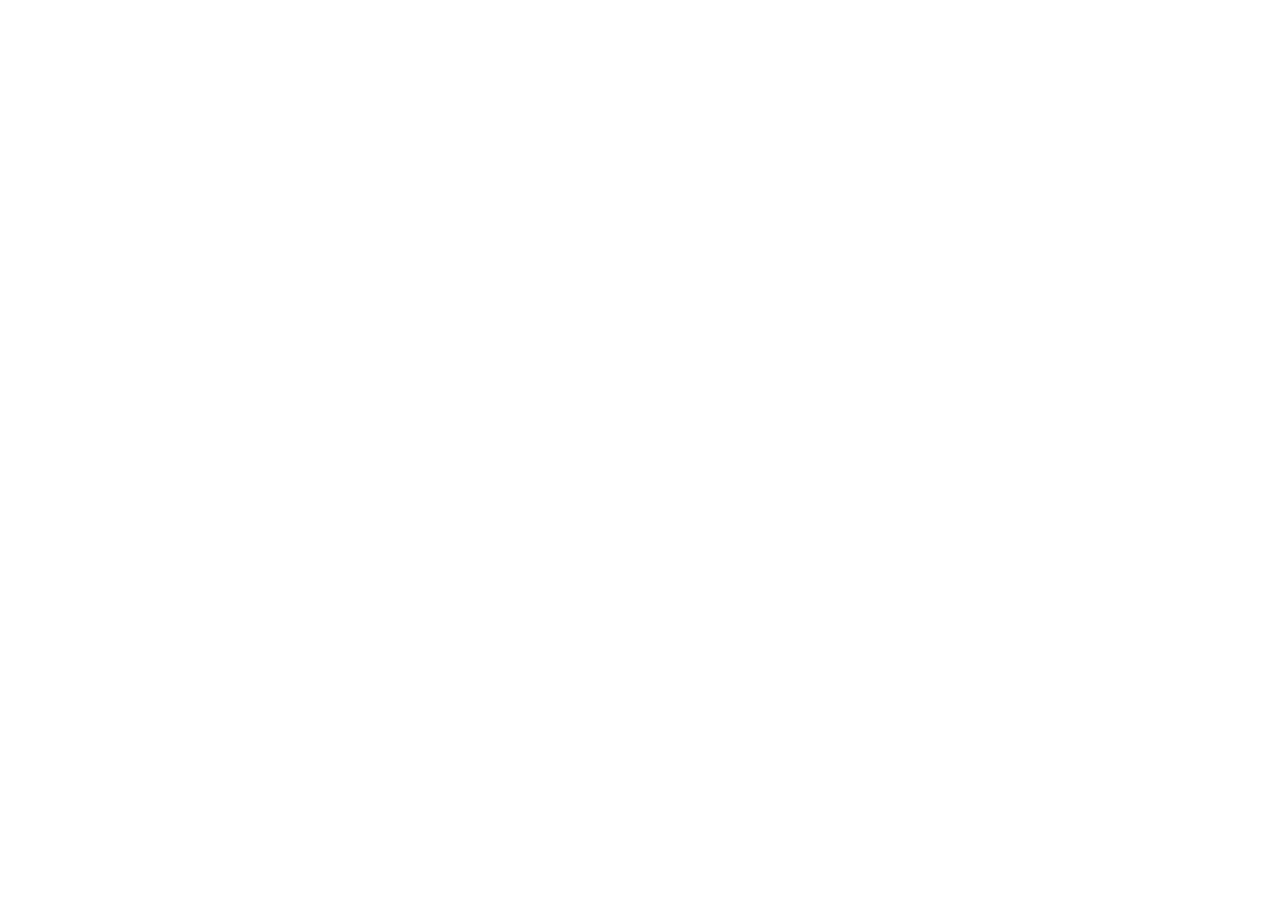
==== commit bb4812e1: "Fix GitHub Pages base path" ====
--- a/index.html
+++ b/index.html
@@ -10,16 +10,16 @@
 <meta property="slidev:version" content="52.18.0">
 <meta name="description" content="&quot;一次 Introduction 重写带来的逻辑表达反思&quot;">
 <meta property="og:title" content="我明明写了很多，为什么别人还是看不懂？ - Slidev">
-<meta property="og:description" content="&quot;一次 Introduction 重写带来的逻辑表达反思&quot;">  <script type="module" crossorigin src="/assets/index-DtK5-fN3.js"></script>
-  <link rel="modulepreload" crossorigin href="/assets/rolldown-runtime-QTnfLwEv.js">
-  <link rel="modulepreload" crossorigin href="/assets/modules/shiki-d3azfjX4.js">
-  <link rel="modulepreload" crossorigin href="/assets/_plugin-vue_export-helper-BDNMzG2s.js">
-  <link rel="modulepreload" crossorigin href="/assets/modules/vue-CnEUU8X8.js">
-  <link rel="modulepreload" crossorigin href="/assets/slidev/context-n7E40d1c.js">
-  <link rel="modulepreload" crossorigin href="/assets/slidev/useNav-CLJ7ISI-.js">
-  <link rel="modulepreload" crossorigin href="/assets/syncState-e3DJN1lL.js">
-  <link rel="stylesheet" crossorigin href="/assets/modules/shiki-BrmBd2_v.css">
-  <link rel="stylesheet" crossorigin href="/assets/index-ijHdXy5P.css">
+<meta property="og:description" content="&quot;一次 Introduction 重写带来的逻辑表达反思&quot;">  <script type="module" crossorigin src="/writing/assets/index-CQ4BSofl.js"></script>
+  <link rel="modulepreload" crossorigin href="/writing/assets/rolldown-runtime-QTnfLwEv.js">
+  <link rel="modulepreload" crossorigin href="/writing/assets/modules/shiki-d3azfjX4.js">
+  <link rel="modulepreload" crossorigin href="/writing/assets/_plugin-vue_export-helper-BDNMzG2s.js">
+  <link rel="modulepreload" crossorigin href="/writing/assets/modules/vue-Dnem2_78.js">
+  <link rel="modulepreload" crossorigin href="/writing/assets/slidev/context-Cz3Gsnrd.js">
+  <link rel="modulepreload" crossorigin href="/writing/assets/slidev/useNav-BSxZZXlA.js">
+  <link rel="modulepreload" crossorigin href="/writing/assets/syncState-e3DJN1lL.js">
+  <link rel="stylesheet" crossorigin href="/writing/assets/modules/shiki-BrmBd2_v.css">
+  <link rel="stylesheet" crossorigin href="/writing/assets/index-ijHdXy5P.css">
 </head>
 <body>
   <div id="app"></div>
